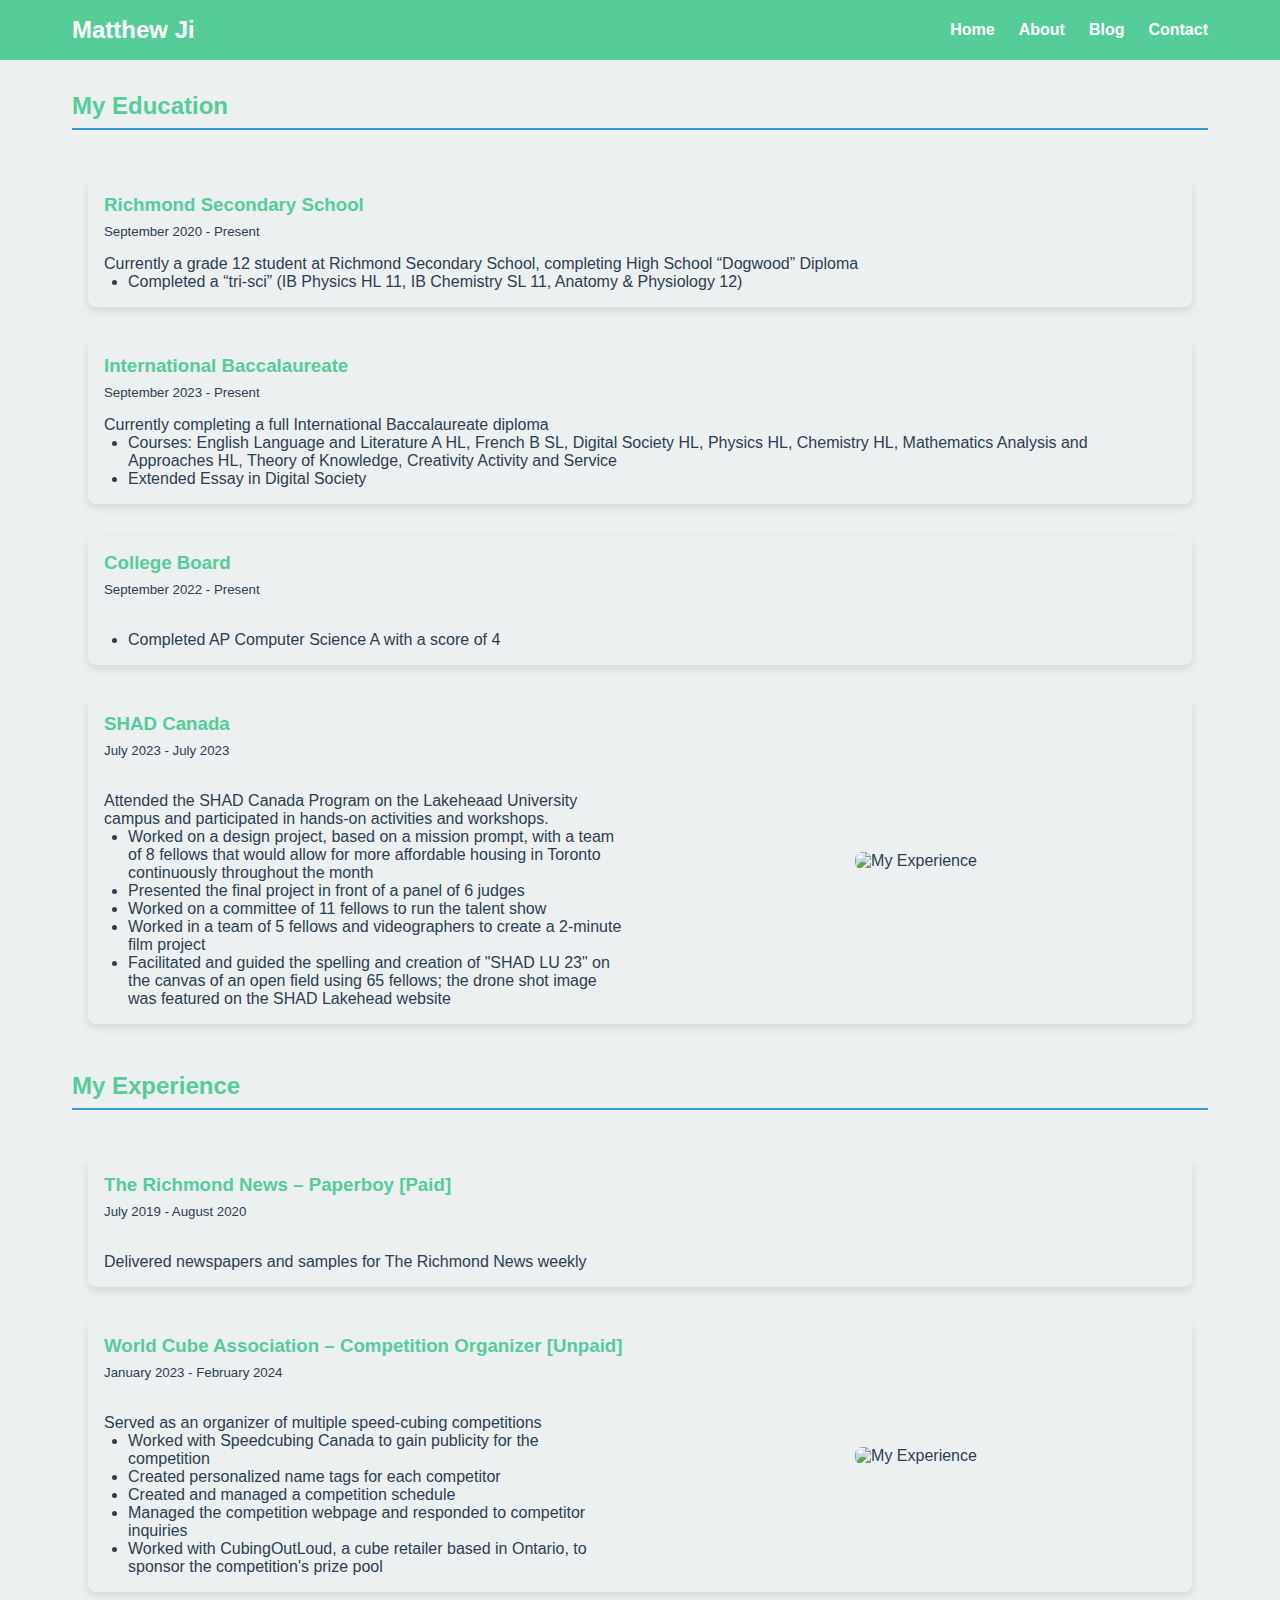
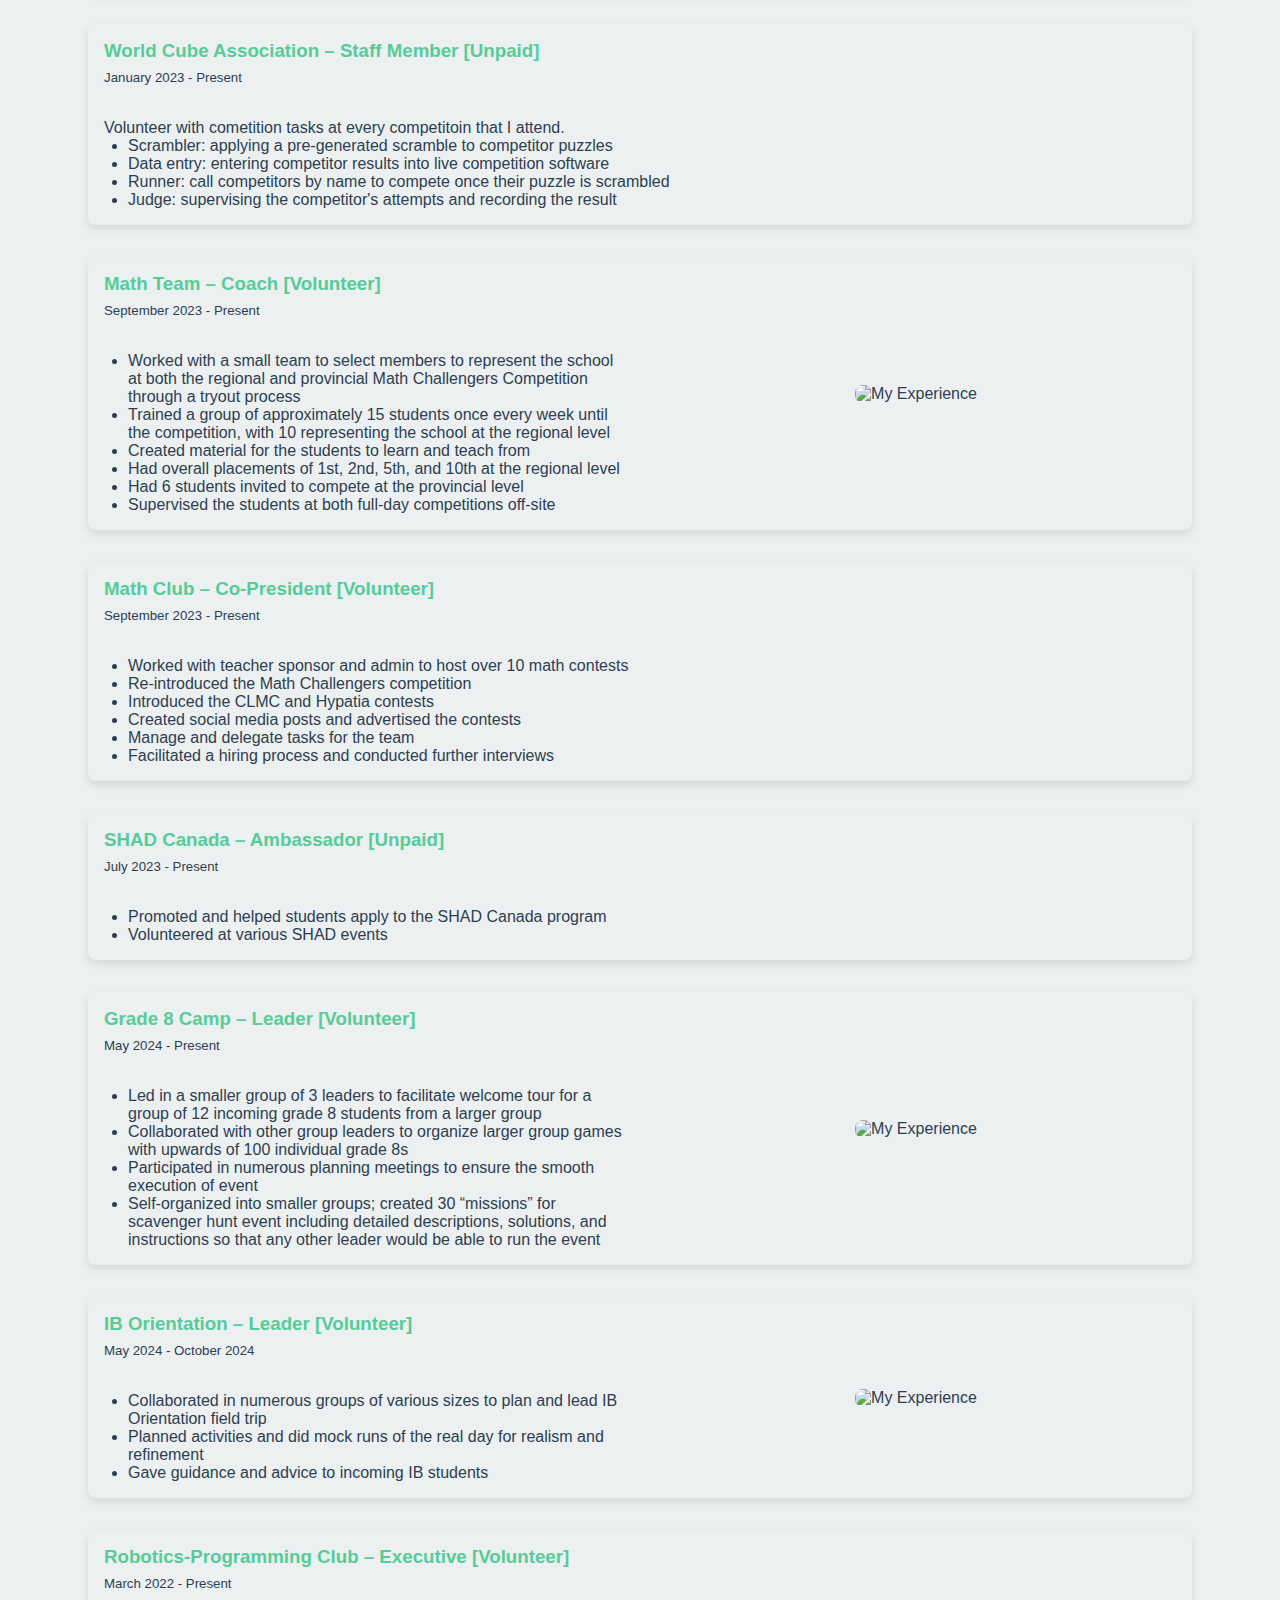
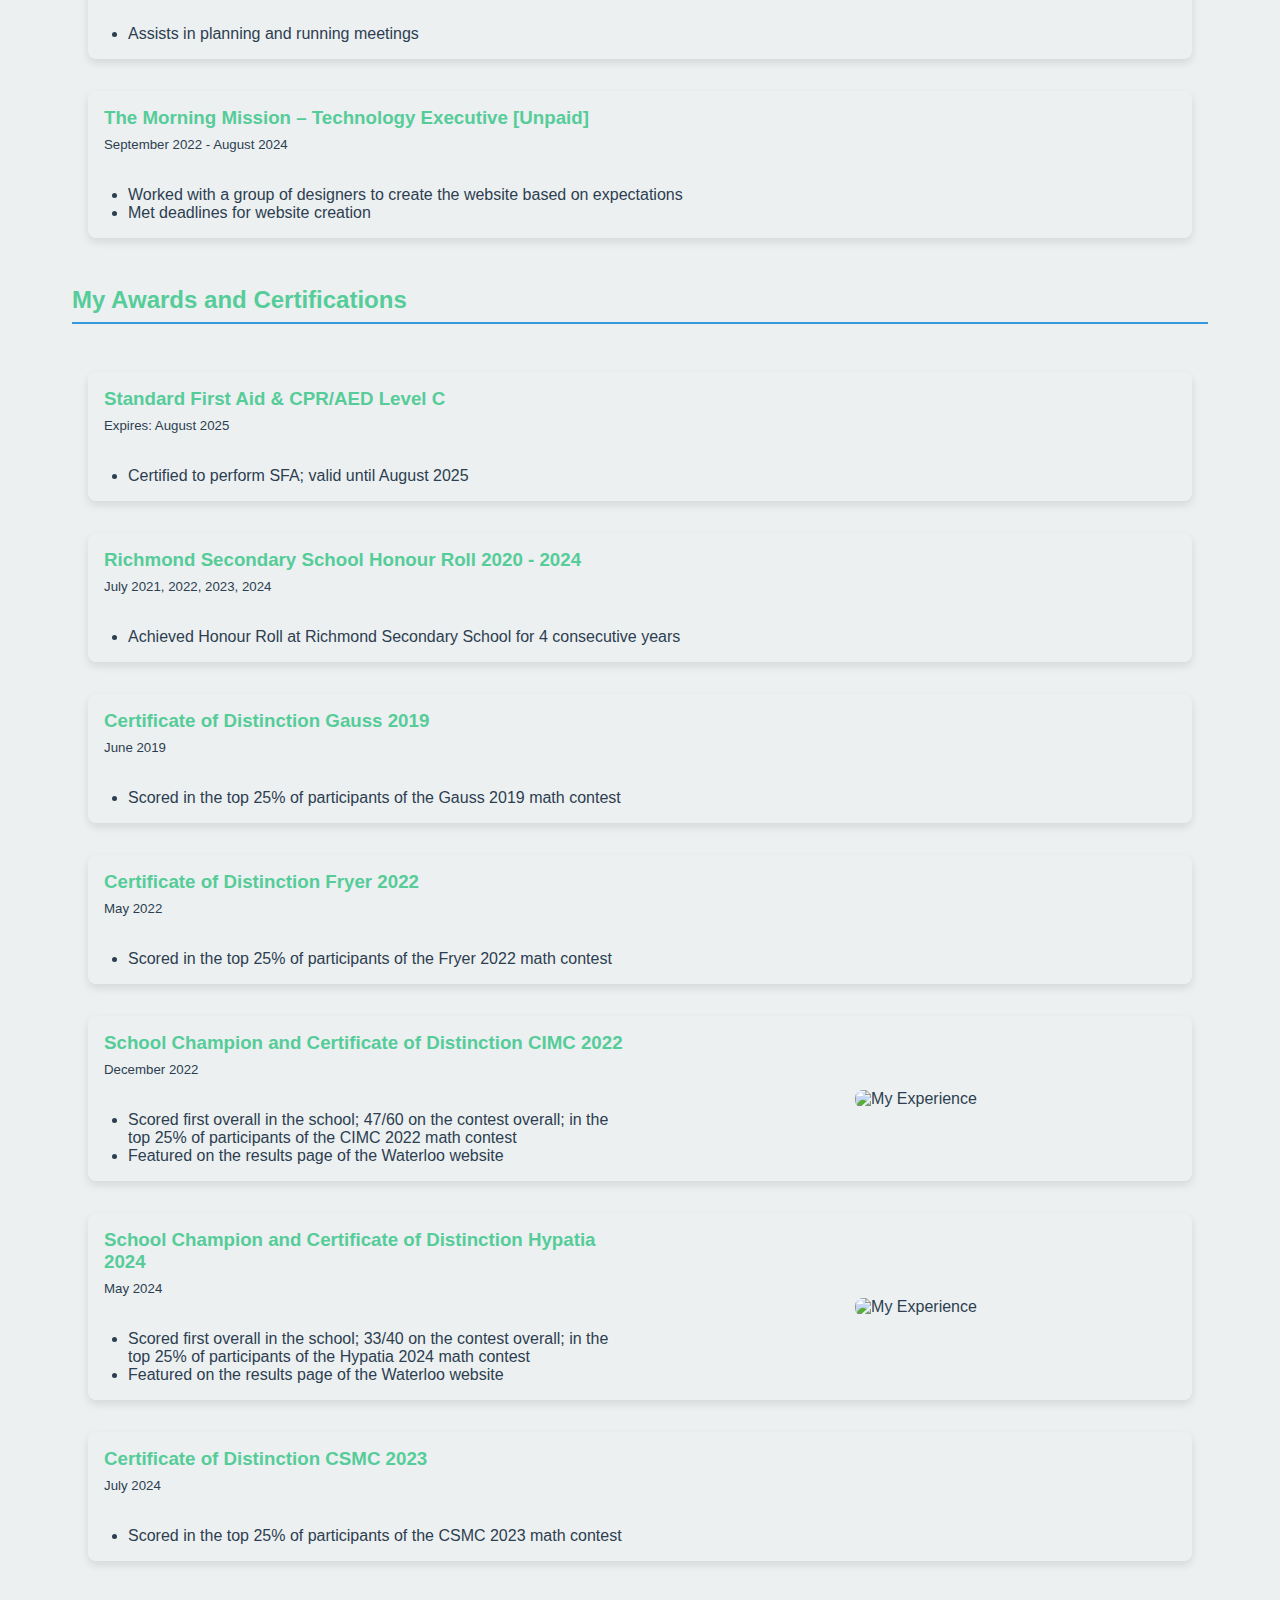
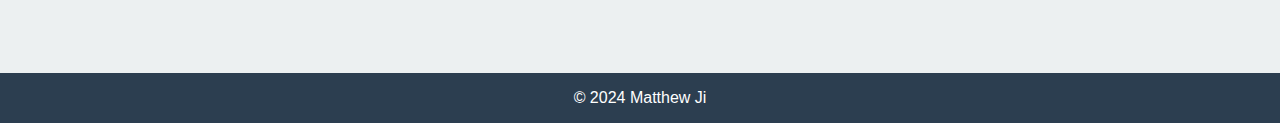
==== about.html @ bea45d47 "Add files via upload" ====
<!DOCTYPE html>
<html lang="en">
<head>
    <meta charset="UTF-8">
    <meta name="viewport" content="width=device-width, initial-scale=1.0">
    <title>Matthew Ji | About</title>
    <link rel="stylesheet" href="style.css">
</head>
<body>
    <header>
        <div class="header-content">
            <div class="name">Matthew Ji</div>
            <nav>
                <ul>
                    <li><a href="index.html">Home</a></li>
                    <li><a href="about.html">About</a></li>
                    <li><a href="blog.html">Blog</a></li>
                    <li><a href="contact.html">Contact</a></li>
                </ul>
            </nav>
        </div>
    </header>

    <main>
        <h2>My Education</h2>

            <section class="experience-section">
                <div class="experience-item">
                    <div class="experience-text">
                        <h3>Richmond Secondary School</h3>
                        <h5>September 2020 - Present</h5>
                        <p>Currently a grade 12 student at Richmond Secondary School, completing High School “Dogwood” Diploma</p>
                        <ul>
                            <li>Completed a “tri-sci” (IB Physics HL 11, IB Chemistry SL 11, Anatomy & Physiology 12)</li>
                        </ul>
                    </div>
                </div>

                <div class="experience-item">
                    <div class="experience-text">
                        <h3>International Baccalaureate</h3>
                        <h5>September 2023 - Present</h5>
                        <p>Currently completing a full International Baccalaureate diploma</p>
                        <ul>
                            <li>Courses: English Language and Literature A HL, French B SL, Digital Society HL, Physics HL, Chemistry HL, Mathematics Analysis and Approaches HL, Theory of Knowledge, Creativity Activity and Service</li>
                            <li>Extended Essay in Digital Society</li>
                        </ul>
                    </div>
                </div>
                
                <div class="experience-item">
                    <div class="experience-text">
                        <h3>College Board</h3>
                        <h5>September 2022 - Present</h5> <br>
                        <ul>
                            <li>Completed AP Computer Science A with a score of 4</li>
                        </ul>
                    </div>
                </div>
                
                <div class="experience-item">
                    <div class="experience-text">
                        <h3>SHAD Canada</h3>
                        <h5>July 2023 - July 2023</h5> <br>
                        <p>Attended the SHAD Canada Program on the Lakeheaad University campus and participated in hands-on activities and workshops.</p>
                        <ul>
                            <li>Worked on a design project, based on a mission prompt, with a team of 8 fellows that would allow for more affordable housing in Toronto continuously throughout the month</li>
                            <li>Presented the final project in front of a panel of 6 judges</li>
                            <li>Worked on a committee of 11 fellows to run the talent show</li>
                            <li>Worked in a team of 5 fellows and videographers to create a 2-minute film project</li>
                            <li>Facilitated and guided the spelling and creation of "SHAD LU 23" on the canvas of an open field using 65 fellows; the drone shot image was featured on the SHAD Lakehead website</li>
                        </ul>
                    </div>
                    <div class="experience-image">
                        <img src="images/shad.jpg" alt="My Experience">
                    </div>
                </div>
        </section>
        
        <h2>My Experience</h2>

        <section class="experience-section">
            <div class="experience-item">
                <div class="experience-text">
                    <h3>The Richmond News – Paperboy [Paid]</h3>
                    <h5>July 2019 - August 2020</h5> <br>
                    <p>Delivered newspapers and samples for The Richmond News weekly</p>
                </div>
            </div>
            
            <div class="experience-item">
                <div class="experience-text">
                    <h3>World Cube Association – Competition Organizer [Unpaid]</h3>
                    <h5>January 2023 - February 2024</h5> <br>
                    <p>Served as an organizer of multiple speed-cubing competitions</p>
                    <ul>
                        <li>Worked with Speedcubing Canada to gain publicity for the competition</li>
                        <li>Created personalized name tags for each competitor</li>
                        <li>Created and managed a competition schedule</li>
                        <li>Managed the competition webpage and responded to competitor inquiries</li>
                        <li>Worked with CubingOutLoud, a cube retailer based in Ontario, to sponsor the competition's prize pool</li>
                    </ul>
                </div>
                <div class="experience-image">
                    <img src="images/cubingorg.jpg" alt="My Experience">
                </div>
            </div>
            
            <div class="experience-item">
                <div class="experience-text">
                    <h3>World Cube Association – Staff Member [Unpaid]</h3>
                    <h5>January 2023 - Present</h5> <br>
                    <p>Volunteer with cometition tasks at every competitoin that I attend.</p>
                    <ul>
                        <li>Scrambler: applying a pre-generated scramble to competitor puzzles</li>
                        <li>Data entry: entering competitor results into live competition software</li>
                        <li>Runner: call competitors by name to compete once their puzzle is scrambled</li>
                        <li>Judge: supervising the competitor's attempts and recording the result</li>
                    </ul>
                </div>
            </div>
            
            <div class="experience-item">
                <div class="experience-text">
                    <h3>Math Team – Coach [Volunteer]</h3>
                    <h5>September 2023 - Present</h5> <br>                    <ul>
                        <li>Worked with a small team to select members to represent the school at both the regional and provincial Math Challengers Competition through a tryout process</li>
                        <li>Trained a group of approximately 15 students once every week until the competition, with 10 representing the school at the regional level</li>
                        <li>Created material for the students to learn and teach from</li>
                        <li>Had overall placements of 1st, 2nd, 5th, and 10th at the regional level</li>
                        <li>Had 6 students invited to compete at the provincial level</li>
                        <li>Supervised the students at both full-day competitions off-site</li>
                    </ul>
                </div>
                <div class="experience-image">
                    <img src="images/mcteam.jpg" alt="My Experience">
                </div>
            </div>
            
            <div class="experience-item">
                <div class="experience-text">
                    <h3>Math Club – Co-President [Volunteer]</h3>
                    <h5>September 2023 - Present</h5> <br>                    <ul>
                        <li>Worked with teacher sponsor and admin to host over 10 math contests</li>
                        <li>Re-introduced the Math Challengers competition</li>
                        <li>Introduced the CLMC and Hypatia contests</li>
                        <li>Created social media posts and advertised the contests</li>
                        <li>Manage and delegate tasks for the team</li>
                        <li>Facilitated a hiring process and conducted further interviews</li>
                    </ul>
                </div>
            </div>
            
            <div class="experience-item">
                <div class="experience-text">
                    <h3>SHAD Canada – Ambassador [Unpaid]</h3>
                    <h5>July 2023 - Present</h5> <br>
                    <ul>
                        <li>Promoted and helped students apply to the SHAD Canada program</li>
                        <li>Volunteered at various SHAD events</li>
                    </ul>
                </div>
            </div>
            
            <div class="experience-item">
                <div class="experience-text">
                    <h3>Grade 8 Camp – Leader [Volunteer]</h3>
                    <h5>May 2024 - Present</h5> <br>
                    <ul>
                        <li>Led in a smaller group of 3 leaders to facilitate welcome tour for a group of 12 incoming grade 8 students from a larger group</li>
                        <li>Collaborated with other group leaders to organize larger group games with upwards of 100 individual grade 8s</li>
                        <li>Participated in numerous planning meetings to ensure the smooth execution of event</li>
                        <li>Self-organized into smaller groups; created 30 “missions” for scavenger hunt event including detailed descriptions, solutions, and instructions so that any other leader would be able to run the event</li>
                    </ul>
                </div>
                <div class="experience-image">
                    <img src="images/ccc.png" alt="My Experience">
                </div>
            </div>
            
            <div class="experience-item">
                <div class="experience-text">
                    <h3>IB Orientation – Leader [Volunteer]</h3>
                    <h5>May 2024 - October 2024</h5> <br>
                    <ul>
                        <li>Collaborated in numerous groups of various sizes to plan and lead IB Orientation field trip</li>
                        <li>Planned activities and did mock runs of the real day for realism and refinement</li>
                        <li>Gave guidance and advice to incoming IB students</li>
                    </ul>
                </div>
                <div class="experience-image">
                    <img src="images/iborietation.jpeg" alt="My Experience">
                </div>
            </div>
            
            <div class="experience-item">
                <div class="experience-text">
                    <h3>Robotics-Programming Club – Executive [Volunteer]</h3>
                    <h5>March 2022 - Present</h5> <br>
                    <ul>
                        <li>Assists in planning and running meetings</li>
                    </ul>
                </div>
            </div>
            
            <div class="experience-item">
                <div class="experience-text">
                    <h3>The Morning Mission – Technology Executive [Unpaid]</h3>
                    <h5>September 2022 - August 2024</h5> <br>
                    <ul>
                        <li>Worked with a group of designers to create the website based on expectations</li>
                        <li>Met deadlines for website creation</li>
                    </ul>
                </div>
            </div>
            
        </section>
    
        <h2>My Awards and Certifications</h2>
        
        <section class="experience-section">
            <div class="experience-item">
                <div class="experience-text">
                    <h3>Standard First Aid & CPR/AED Level C</h3>
                    <h5>Expires: August 2025</h5> <br>
                    <ul>
                        <li>Certified to perform SFA; valid until August 2025</li>
                    </ul>
                </div>
            </div>
            
            <div class="experience-item">
                <div class="experience-text">
                    <h3>Richmond Secondary School Honour Roll 2020 - 2024</h3>
                    <h5>July 2021, 2022, 2023, 2024</h5> <br>
                    <ul>
                        <li>Achieved Honour Roll at Richmond Secondary School for 4 consecutive years</li>
                    </ul>
                </div>
            </div>
            
            <div class="experience-item">
                <div class="experience-text">
                    <h3>Certificate of Distinction Gauss 2019</h3>
                    <h5>June 2019</h5> <br>
                    <ul>
                        <li>Scored in the top 25% of participants of the Gauss 2019 math contest</li>
                    </ul>
                </div>
            </div>
            
            <div class="experience-item">
                <div class="experience-text">
                    <h3>Certificate of Distinction Fryer 2022</h3>
                    <h5>May 2022</h5> <br>
                    <ul>
                        <li>Scored in the top 25% of participants of the Fryer 2022 math contest</li>
                    </ul>
                </div>
            </div>
            
            <div class="experience-item">
                <div class="experience-text">
                    <h3>School Champion and Certificate of Distinction CIMC 2022</h3>
                    <h5>December 2022</h5> <br>
                    <ul>
                        <li>Scored first overall in the school; 47/60 on the contest overall; in the top 25% of participants of the CIMC 2022 math contest</li>
                        <li>Featured on the results page of the Waterloo website</li>
                    </ul>
                </div>
                <div class="experience-image">
                    <img src="images/cimc.jpg" alt="My Experience">
                </div>
            </div>
            
            <div class="experience-item">
                <div class="experience-text">
                    <h3>School Champion and Certificate of Distinction Hypatia 2024</h3>
                    <h5>May 2024</h5> <br>
                    <ul>
                        <li>Scored first overall in the school; 33/40 on the contest overall; in the top 25% of participants of the Hypatia 2024 math contest</li>
                        <li>Featured on the results page of the Waterloo website</li>
                    </ul>
                </div>
                <div class="experience-image">
                    <img src="images/hypatia.jpg" alt="My Experience">
                </div>
            </div>
            
            <div class="experience-item">
                <div class="experience-text">
                    <h3>Certificate of Distinction CSMC 2023</h3>
                    <h5>July 2024</h5> <br>
                    <ul>
                        <li>Scored in the top 25% of participants of the CSMC 2023 math contest</li>
                    </ul>
                </div>
            </div>
            
        </section>
    </main>

    <footer>
        <p>&copy; 2024 Matthew Ji</p>
    </footer>
</body>
</html>
---- style.css ----
/* General Reset */
* {
    margin: 0;
    padding: 0;
    box-sizing: border-box;
    font-family: Arial, sans-serif;
}

/* Colors */
:root {
    --primary-color: #56CC99;
    --accent-blue: #3498db;
    --dark-grey: #2c3e50;
    --light-grey: #ecf0f1;
}

/* Body Styling */
body {
    background-color: var(--light-grey);
    color: var(--dark-grey);
}

/* Header */
header {
    background-color: var(--primary-color);
    color: white;
    padding: 1rem 0;
}

/* Header Content */
.header-content {
    display: flex;
    justify-content: space-between;
    align-items: center;
    max-width: 1200px;
    margin: 0 auto;
    padding: 0 2rem;
}

/* Name aligned to the left */
.name {
    font-size: 1.5rem;
    font-weight: bold;
}

/* Navigation Styling */
nav ul {
    list-style: none;
    display: flex;
    gap: 1.5rem;
    margin: 0;
}

/* Navigation Links */
nav ul li a {
    color: white;
    text-decoration: none;
    font-weight: bold;
    position: relative;
    transition: color 0.3s ease;
}

nav ul li a:hover {
    color: var(--accent-blue);
}

/* Underline Animation */
nav ul li a::after {
    content: "";
    position: absolute;
    width: 0;
    height: 2px;
    background-color: var(--accent-blue);
    bottom: -4px;
    left: 0;
    transition: width 0.3s ease;
}

nav ul li a:hover::after {
    width: 100%;
}

/* Main Content */
main {
    padding: 2rem;
    max-width: 1200px;
    margin: 0 auto;
}

h2 {
    color: var(--primary-color);
    border-bottom: 2px solid var(--accent-blue);
    padding-bottom: 0.5rem;
    margin-bottom: 1rem;
}

/* Footer */
footer {
    background-color: var(--dark-grey);
    color: white;
    text-align: center;
    padding: 1rem;
    margin-top: 2rem;
}

/* Experience Section */
.experience-section {
    display: flex;
    flex-direction: column;
    gap: 2rem; /* Creates space between experience items */
    max-width: 1200px;
    margin: 2rem auto;
    padding: 1rem;
}

/* Individual Experience Item */
.experience-item {
    display: flex;
    align-items: center;
    gap: 2rem;
    padding: 1rem;
    background-color: var(--light-grey);
    border-radius: 8px;
    box-shadow: 0px 4px 8px rgba(0, 0, 0, 0.1); /* Adds a subtle shadow for separation */
}

.experience-text {
    flex: 1;
}

.experience-text h3 {
    color: var(--primary-color);
    margin-bottom: 0.5rem;
}

.experience-text h5 {
    color: var(--dark-grey);
    font-weight: normal;
    margin-bottom: 1rem;
}

.experience-text ul {
    list-style: disc;
    margin-left: 1.5rem;
}

.experience-image {
    flex: 1;
    text-align: center;
}

.experience-image img {
    width: 100%;
    max-width: 250px;
    border-radius: 8px;
    object-fit: cover;
}

/* Contact Links Styling */
.contact-links {
    display: flex;
    flex-direction: column;
    align-items: center;
    gap: 1.5rem;
    margin-top: 2rem;
}

.contact-link {
    display: flex;
    align-items: center;
    text-decoration: none;
    color: var(--dark-grey);
    font-size: 1.2rem;
    font-weight: bold;
    transition: color 0.3s ease;
}

.contact-link i {
    margin-right: 0.5rem;
    font-size: 1.5rem;
}

.contact-link:hover {
    color: var(--primary-color);
}

.contact-link:hover i {
    color: var(--primary-color);
}

/* Grid Layout */
.grid {
    display: grid;
    grid-template-columns: repeat(3, 1fr);
    gap: 1.5rem;
    max-width: 1200px;
    margin: 2rem auto;
}

.grid-item {
    text-align: center;
    text-decoration: none;
    color: var(--dark-grey);
    transition: transform 0.3s ease;
}

.grid-item img {
    width: 100%;
    height: auto;
    max-height: 200px;
    object-fit: cover;
    border-radius: 8px;
}

.grid-item p {
    margin-top: 0.5rem;
    font-weight: bold;
}

.grid-item:hover img {
    transform: scale(1.05);
}

.grid-item:hover p {
    color: var(--primary-color);
}
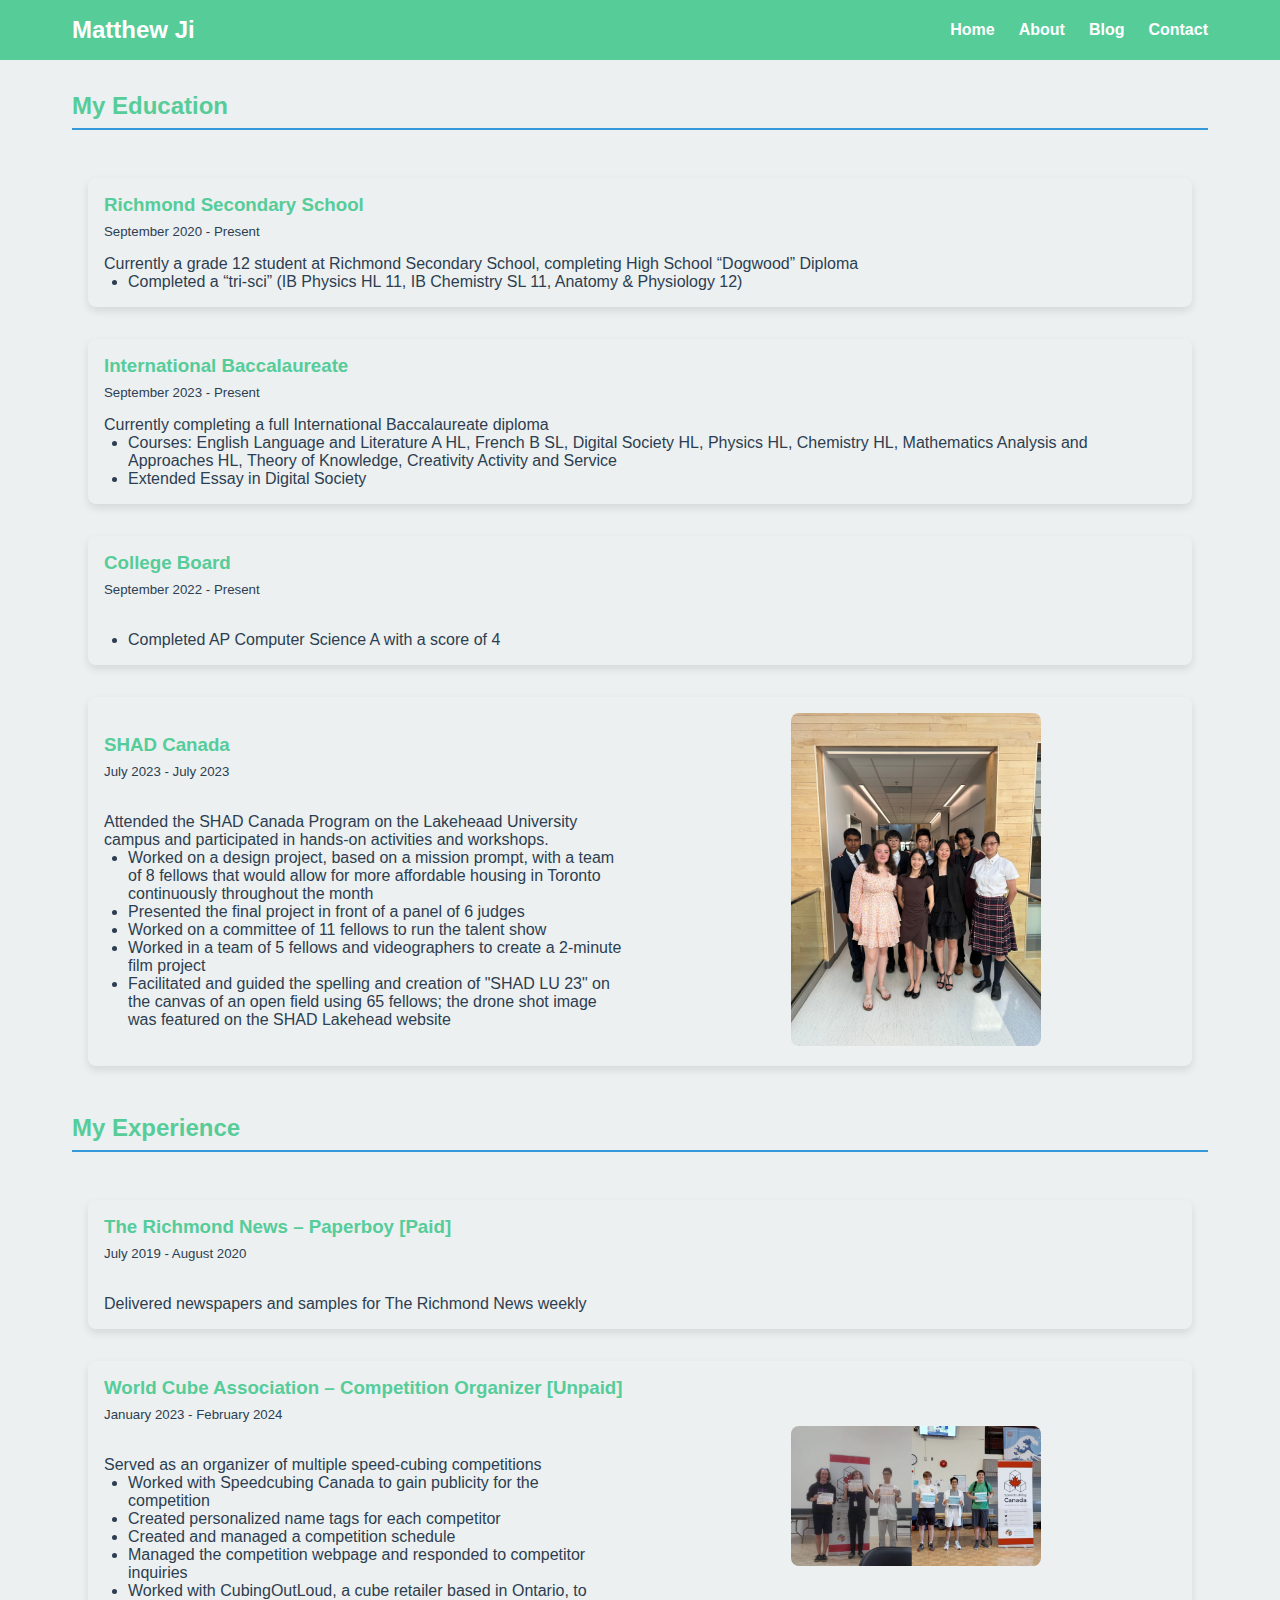
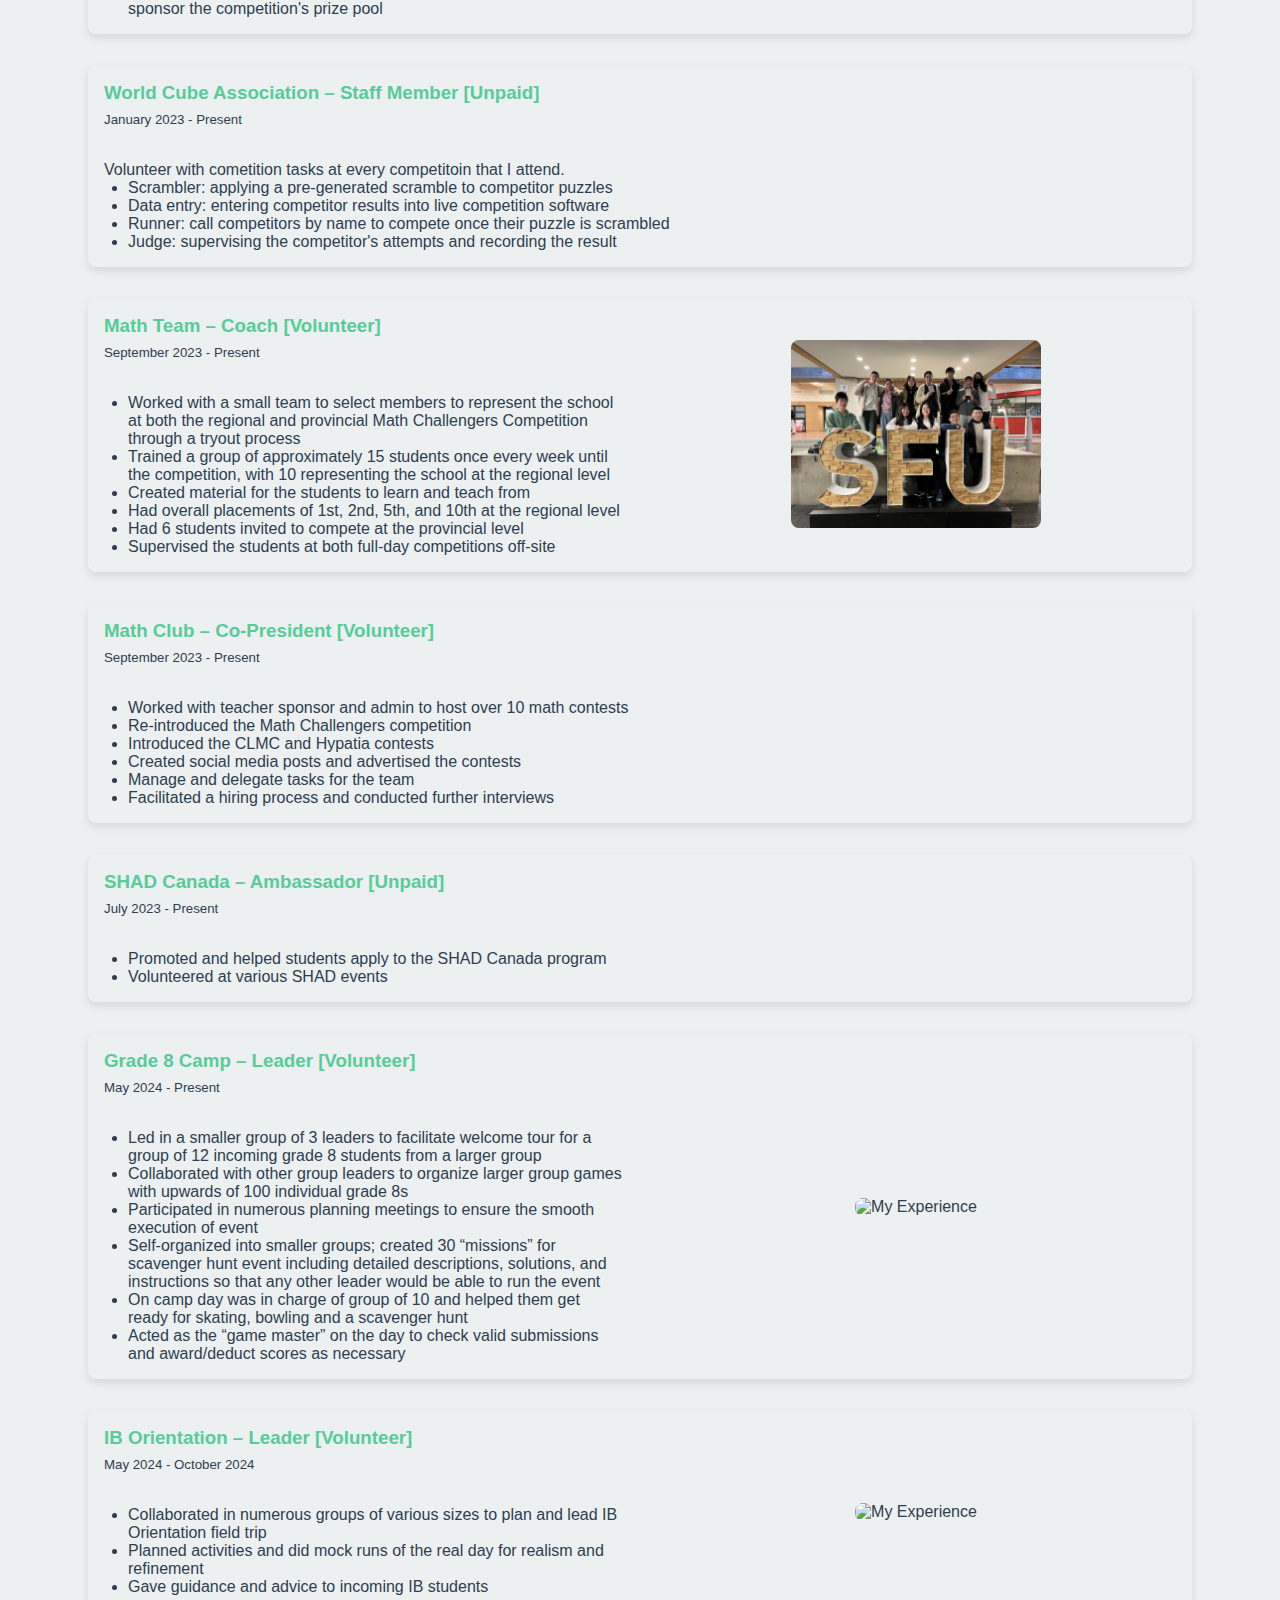
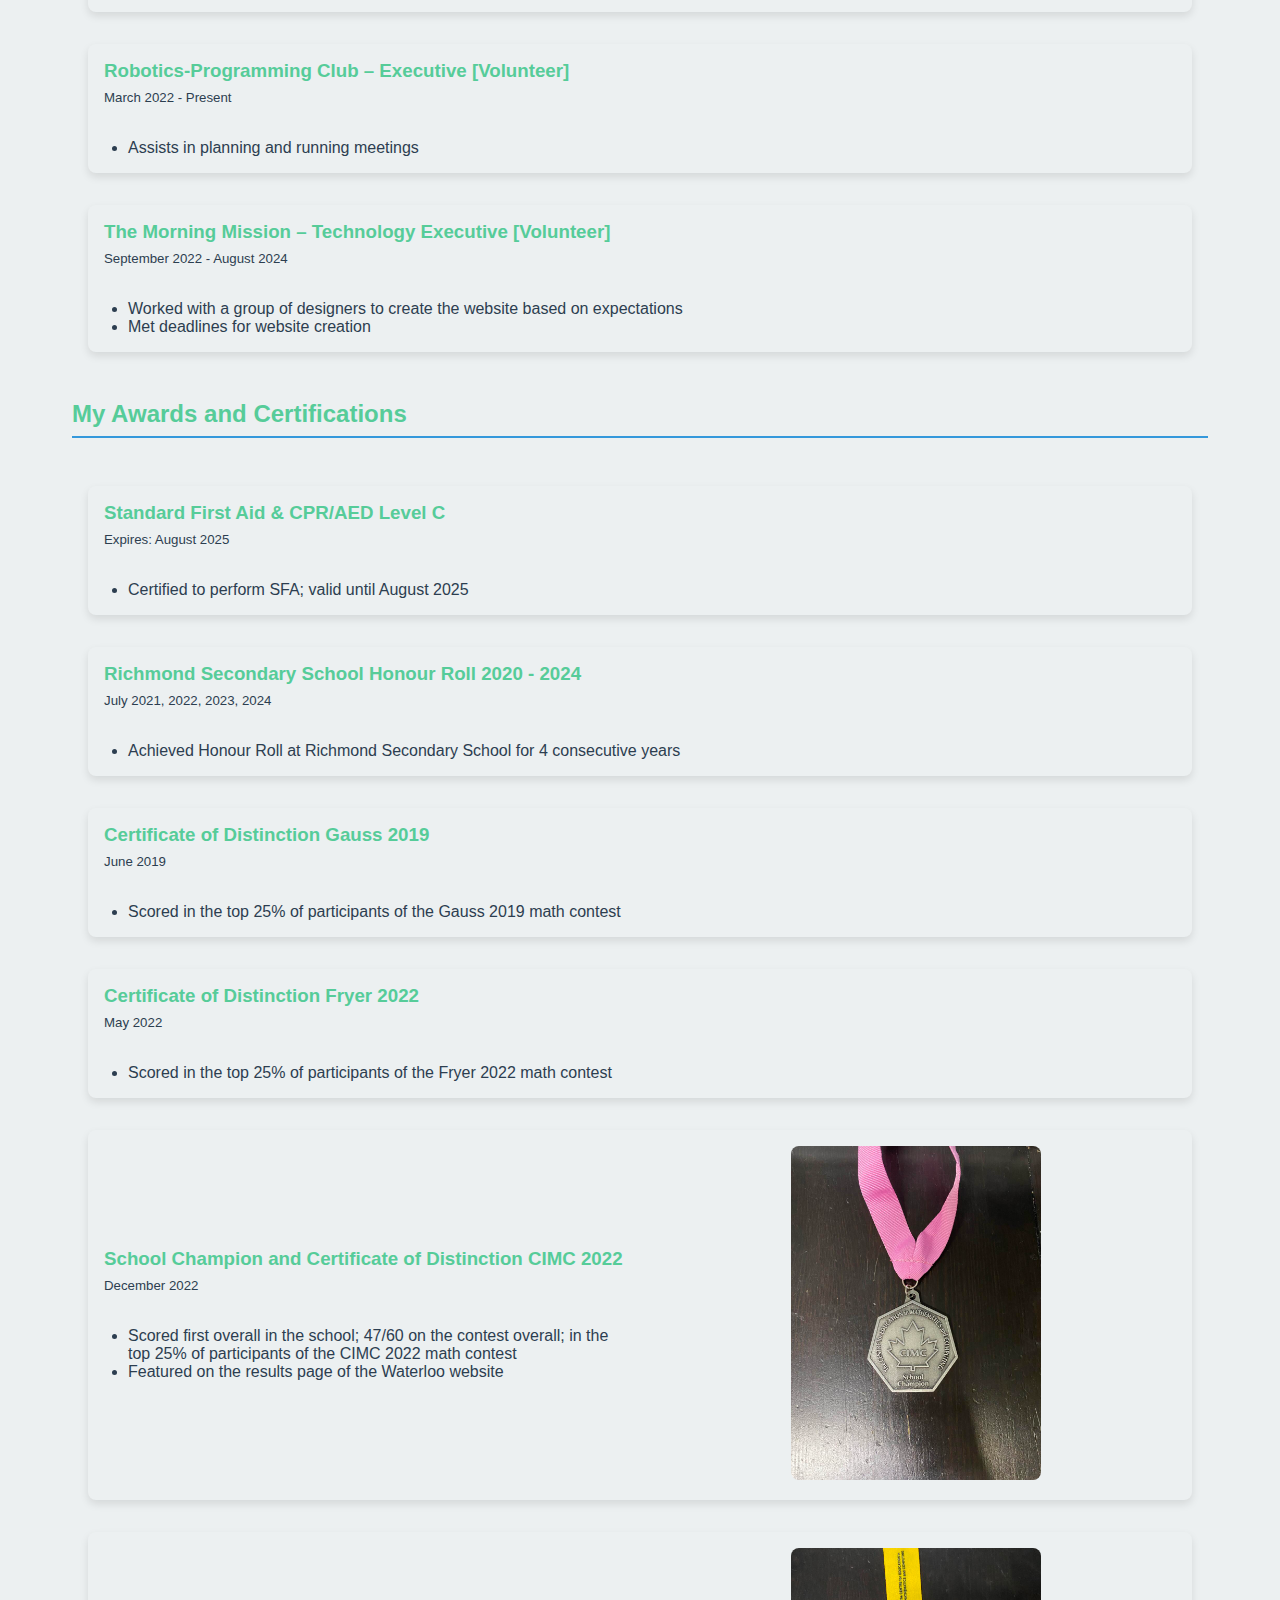
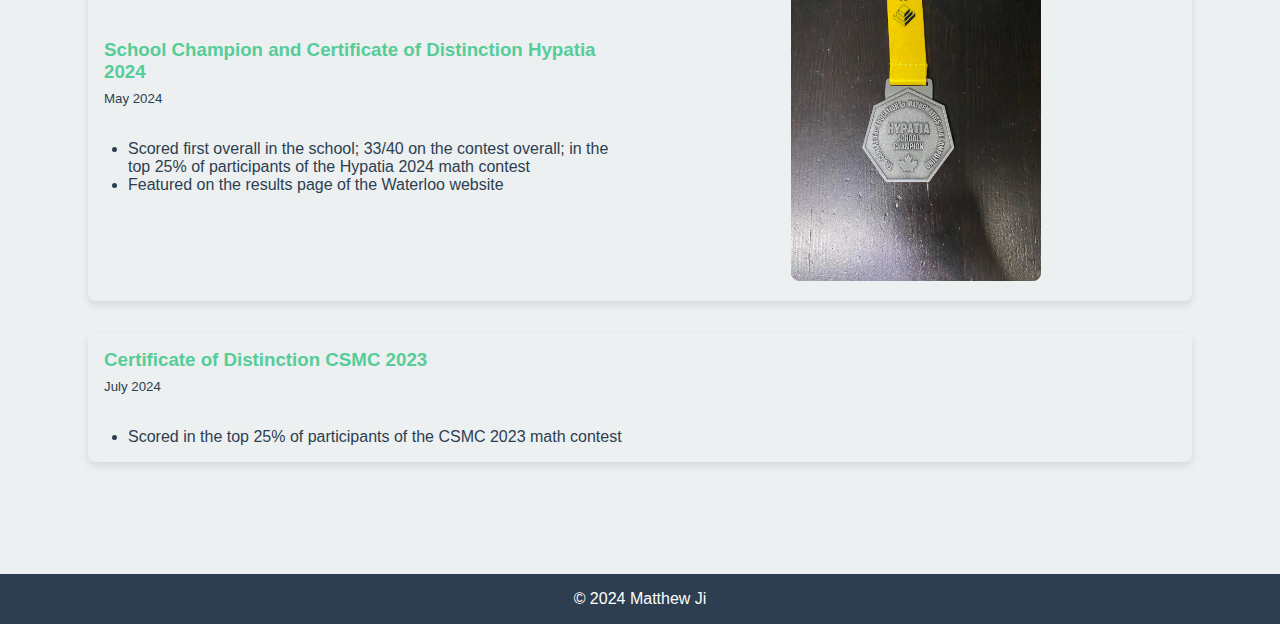
==== commit a370d1a5: "Update about.html" ====
--- a/about.html
+++ b/about.html
@@ -171,6 +171,8 @@
                         <li>Collaborated with other group leaders to organize larger group games with upwards of 100 individual grade 8s</li>
                         <li>Participated in numerous planning meetings to ensure the smooth execution of event</li>
                         <li>Self-organized into smaller groups; created 30 “missions” for scavenger hunt event including detailed descriptions, solutions, and instructions so that any other leader would be able to run the event</li>
+                        <li>On camp day was in charge of group of 10 and helped them get ready for skating, bowling and a scavenger hunt</li>
+                        <li>Acted as the “game master” on the day to check valid submissions and award/deduct scores as necessary</li>
                     </ul>
                 </div>
                 <div class="experience-image">
@@ -205,7 +207,7 @@
             
             <div class="experience-item">
                 <div class="experience-text">
-                    <h3>The Morning Mission – Technology Executive [Unpaid]</h3>
+                    <h3>The Morning Mission – Technology Executive [Volunteer]</h3>
                     <h5>September 2022 - August 2024</h5> <br>
                     <ul>
                         <li>Worked with a group of designers to create the website based on expectations</li>
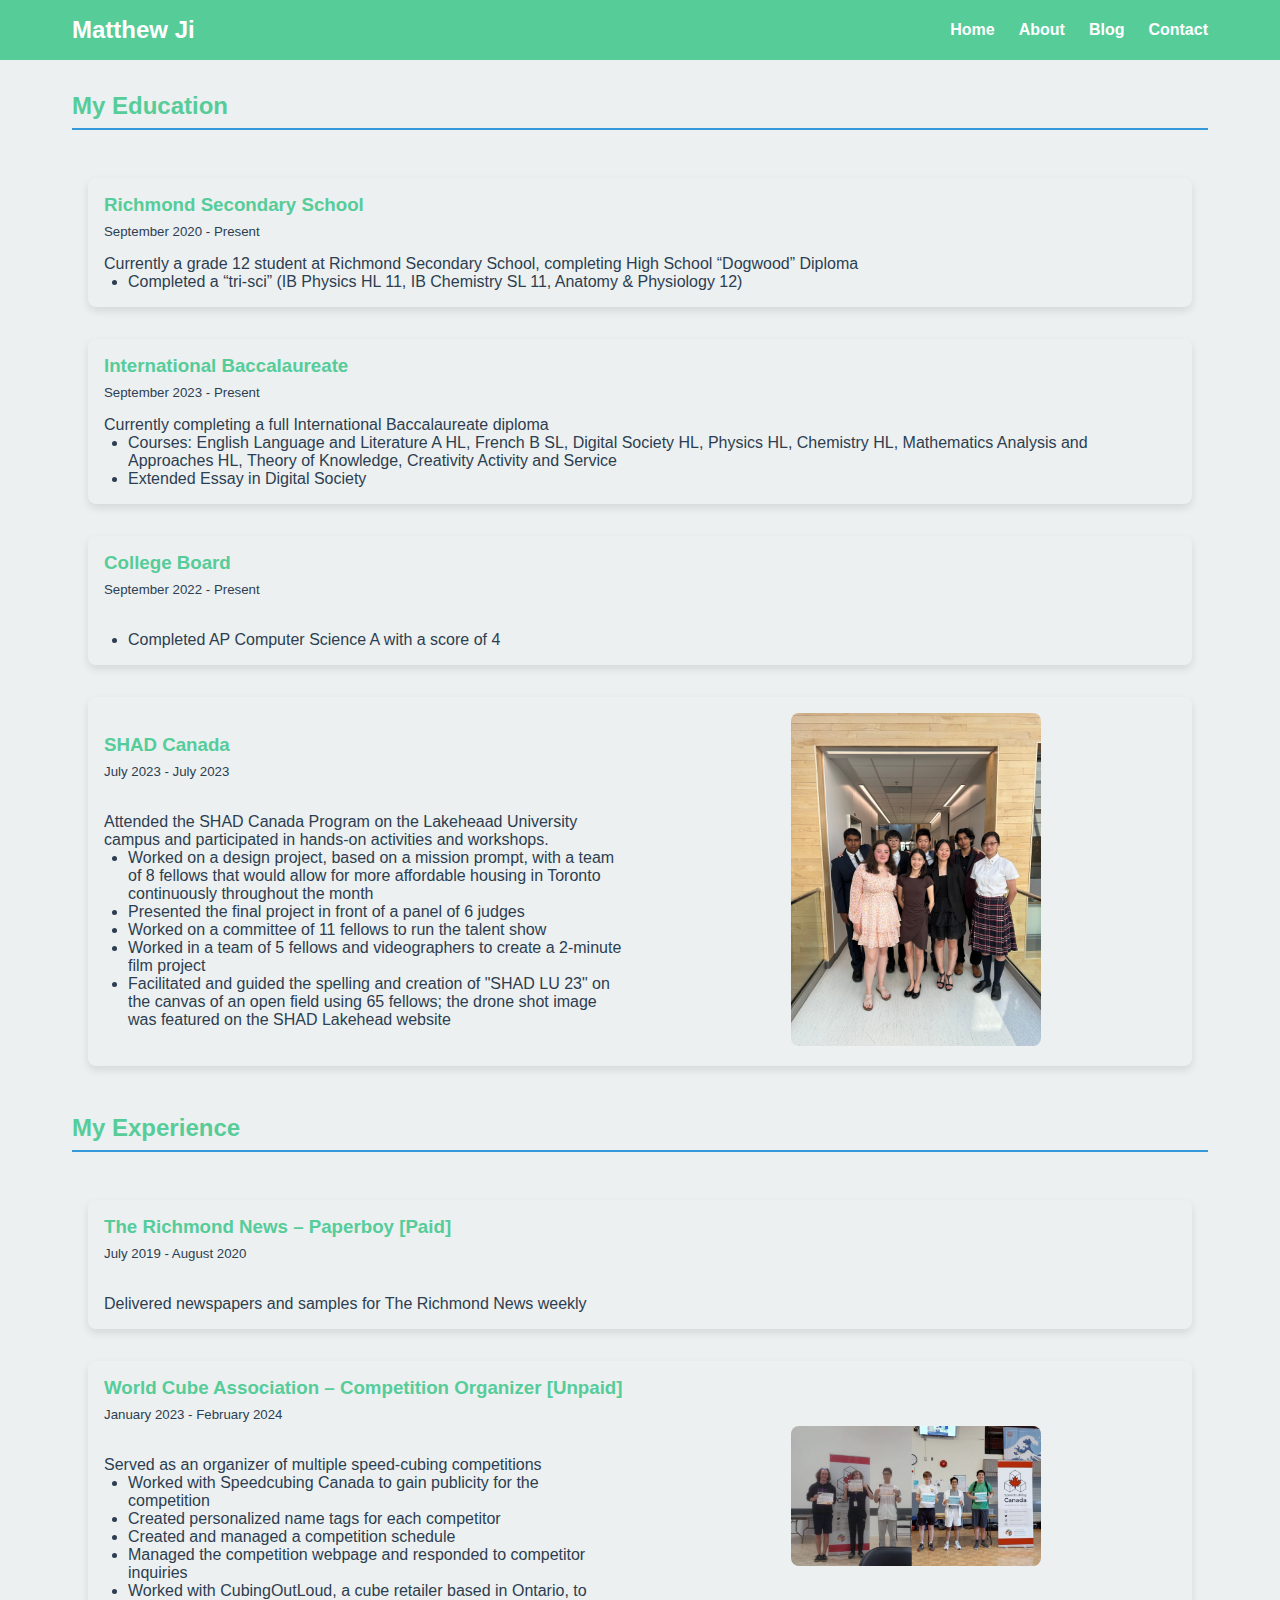
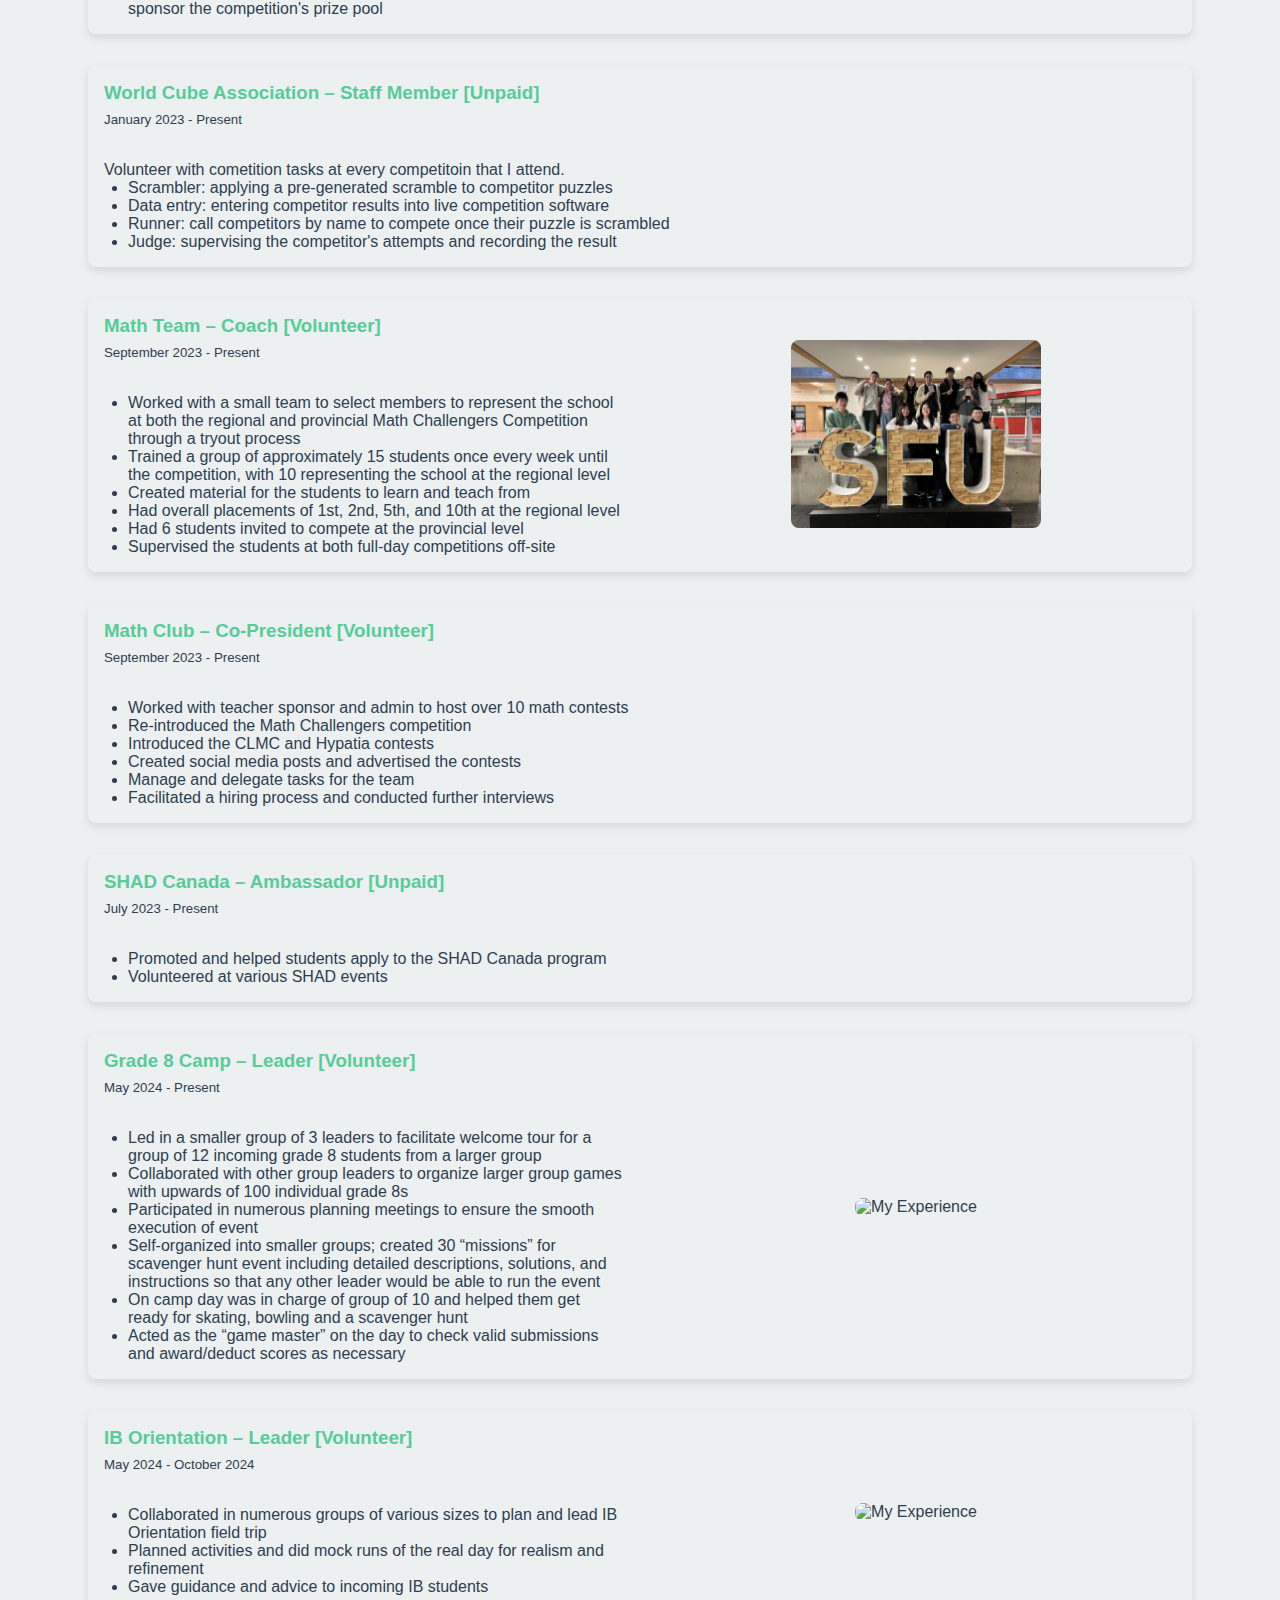
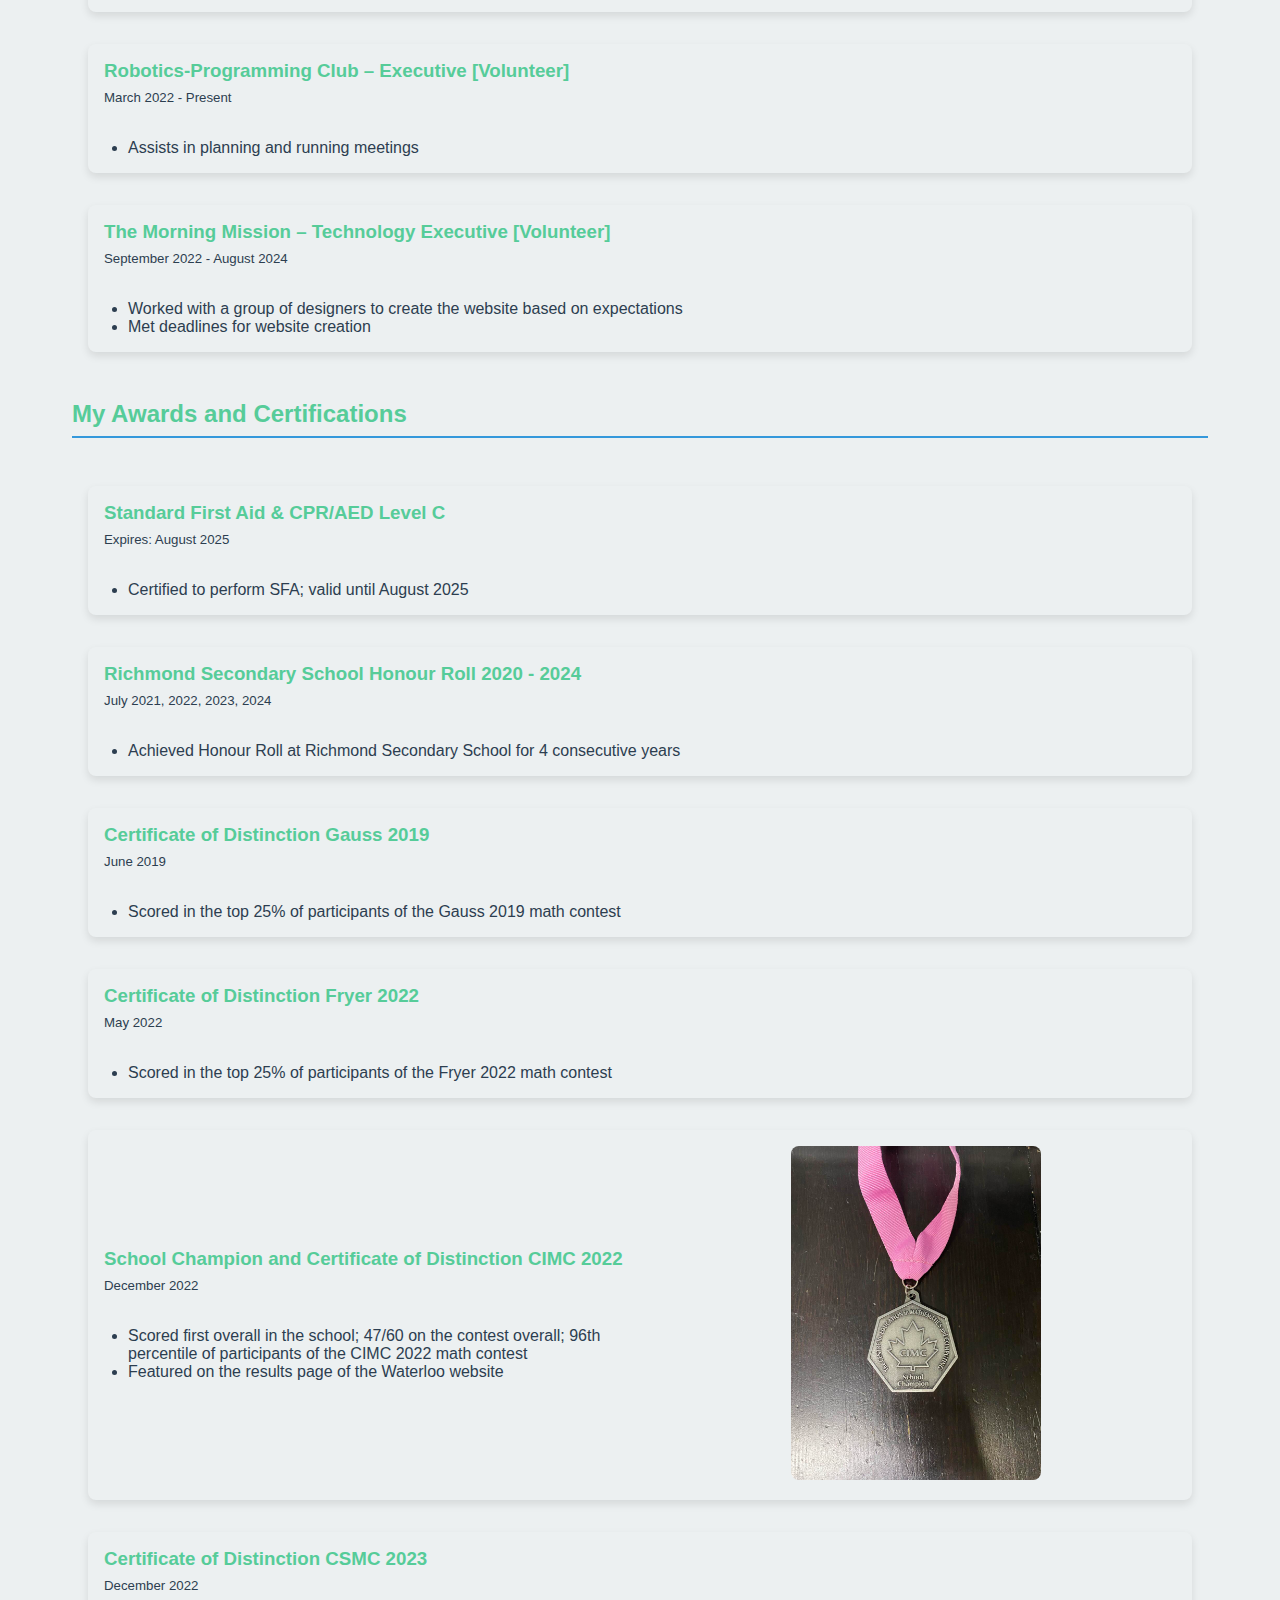
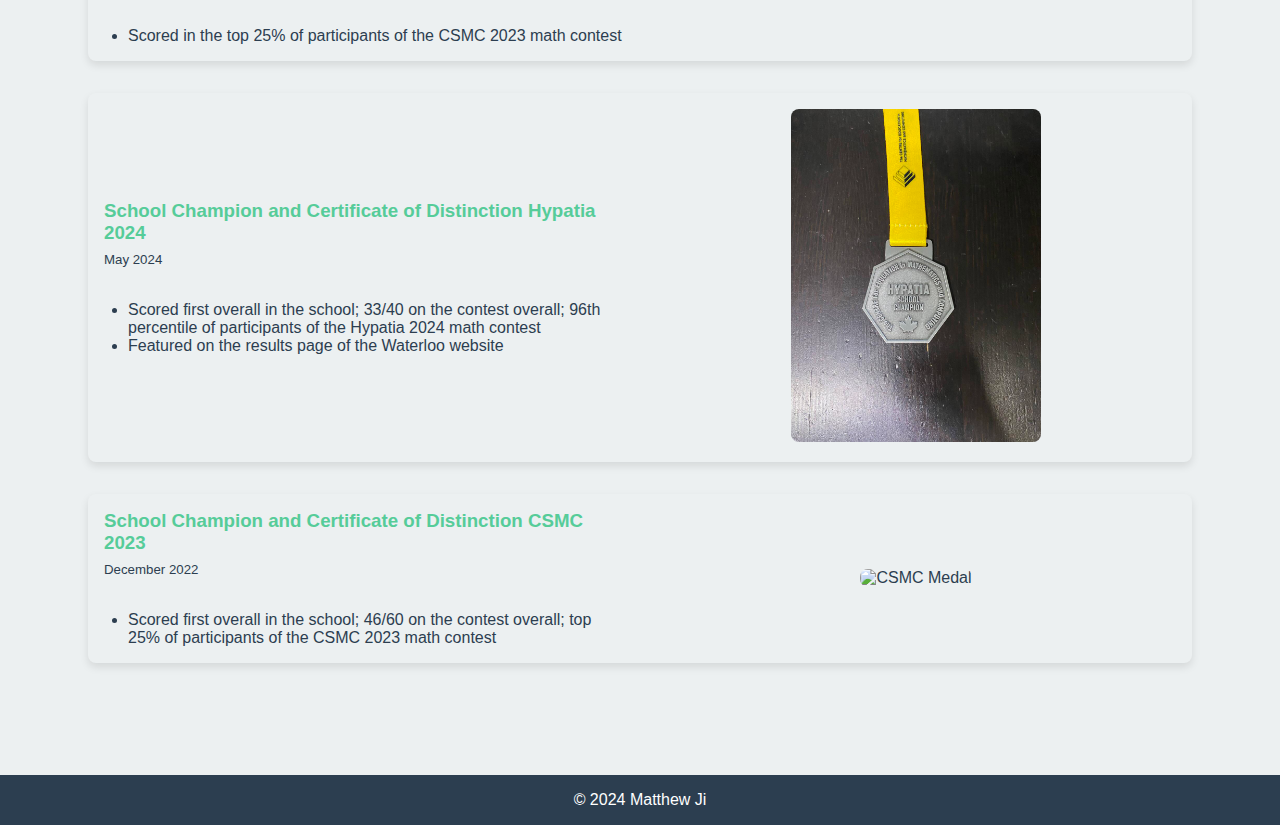
==== commit 24e46008: "about things" ====
--- a/about.html
+++ b/about.html
@@ -266,12 +266,22 @@
                     <h3>School Champion and Certificate of Distinction CIMC 2022</h3>
                     <h5>December 2022</h5> <br>
                     <ul>
-                        <li>Scored first overall in the school; 47/60 on the contest overall; in the top 25% of participants of the CIMC 2022 math contest</li>
+                        <li>Scored first overall in the school; 47/60 on the contest overall; 96th percentile of participants of the CIMC 2022 math contest</li>
                         <li>Featured on the results page of the Waterloo website</li>
                     </ul>
                 </div>
                 <div class="experience-image">
                     <img src="images/cimc.jpg" alt="My Experience">
+                </div>
+            </div>
+            
+            <div class="experience-item">
+                <div class="experience-text">
+                    <h3>Certificate of Distinction CSMC 2023</h3>
+                    <h5>December 2022</h5> <br>
+                    <ul>
+                        <li>Scored in the top 25% of participants of the CSMC 2023 math contest</li>
+                    </ul>
                 </div>
             </div>
             
@@ -280,7 +290,7 @@
                     <h3>School Champion and Certificate of Distinction Hypatia 2024</h3>
                     <h5>May 2024</h5> <br>
                     <ul>
-                        <li>Scored first overall in the school; 33/40 on the contest overall; in the top 25% of participants of the Hypatia 2024 math contest</li>
+                        <li>Scored first overall in the school; 33/40 on the contest overall; 96th percentile of participants of the Hypatia 2024 math contest</li>
                         <li>Featured on the results page of the Waterloo website</li>
                     </ul>
                 </div>
@@ -291,13 +301,17 @@
             
             <div class="experience-item">
                 <div class="experience-text">
-                    <h3>Certificate of Distinction CSMC 2023</h3>
-                    <h5>July 2024</h5> <br>
-                    <ul>
-                        <li>Scored in the top 25% of participants of the CSMC 2023 math contest</li>
-                    </ul>
-                </div>
-            </div>
+                    <h3>School Champion and Certificate of Distinction CSMC 2023</h3>
+                    <h5>December 2022</h5> <br>
+                    <ul>
+                        <li>Scored first overall in the school; 46/60 on the contest overall; top 25% of participants of the CSMC 2023 math contest</li>
+                    </ul>
+                </div>
+                <div class="experience-image">
+                    <img src="images/csmc.jpg" alt="CSMC Medal">
+                </div>
+            </div>
+            
             
         </section>
     </main>
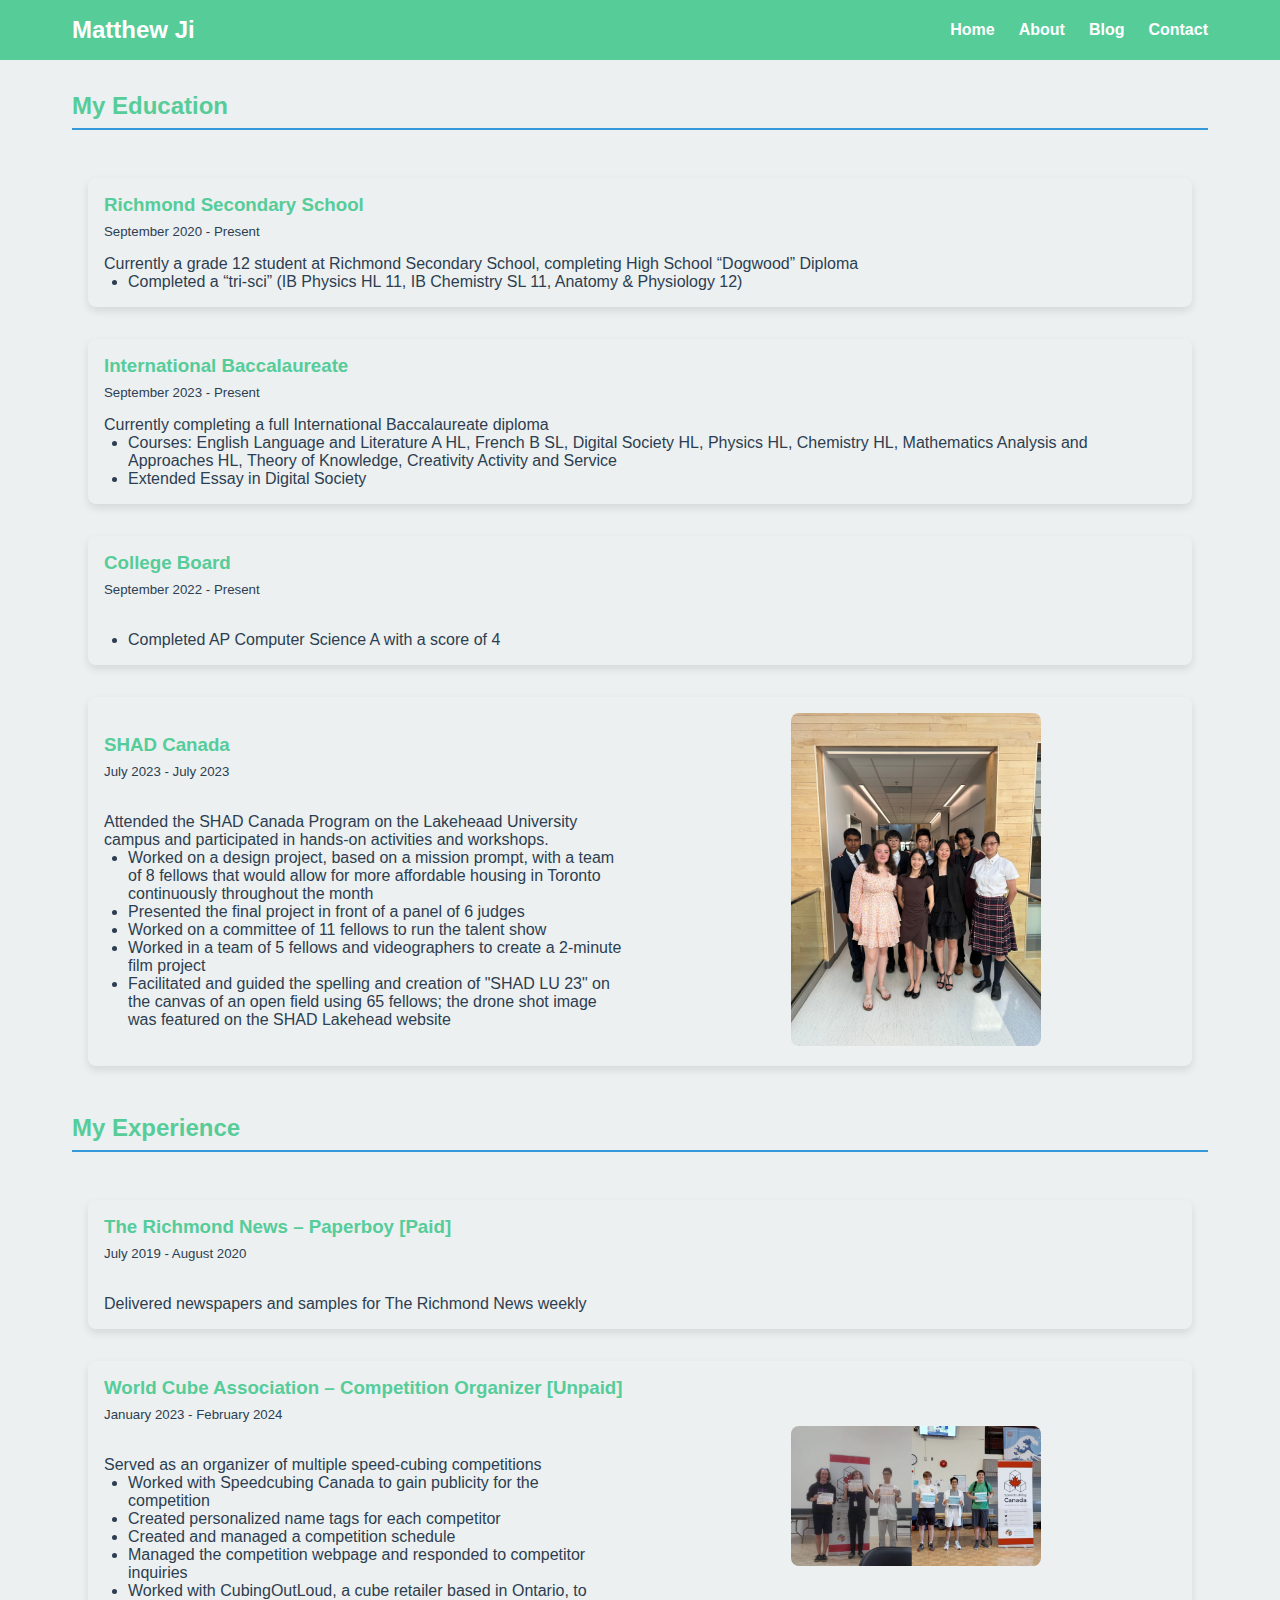
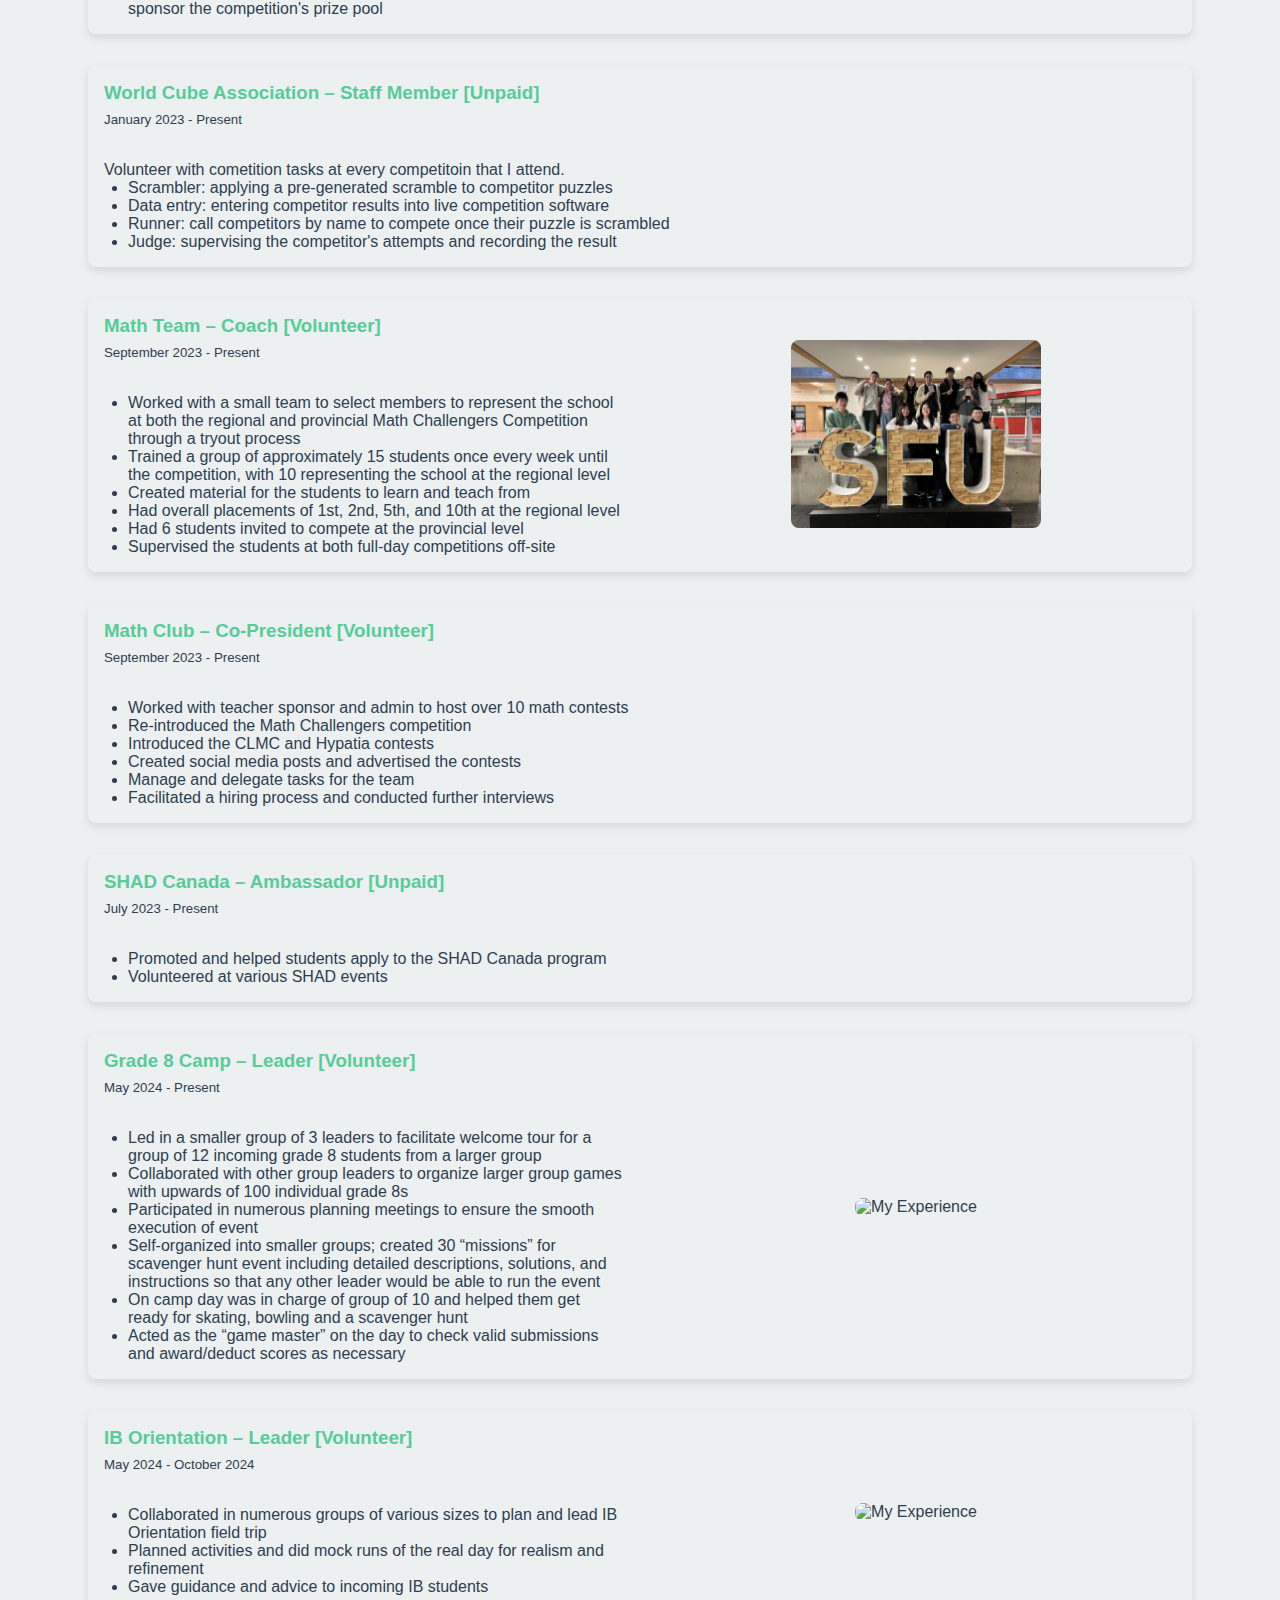
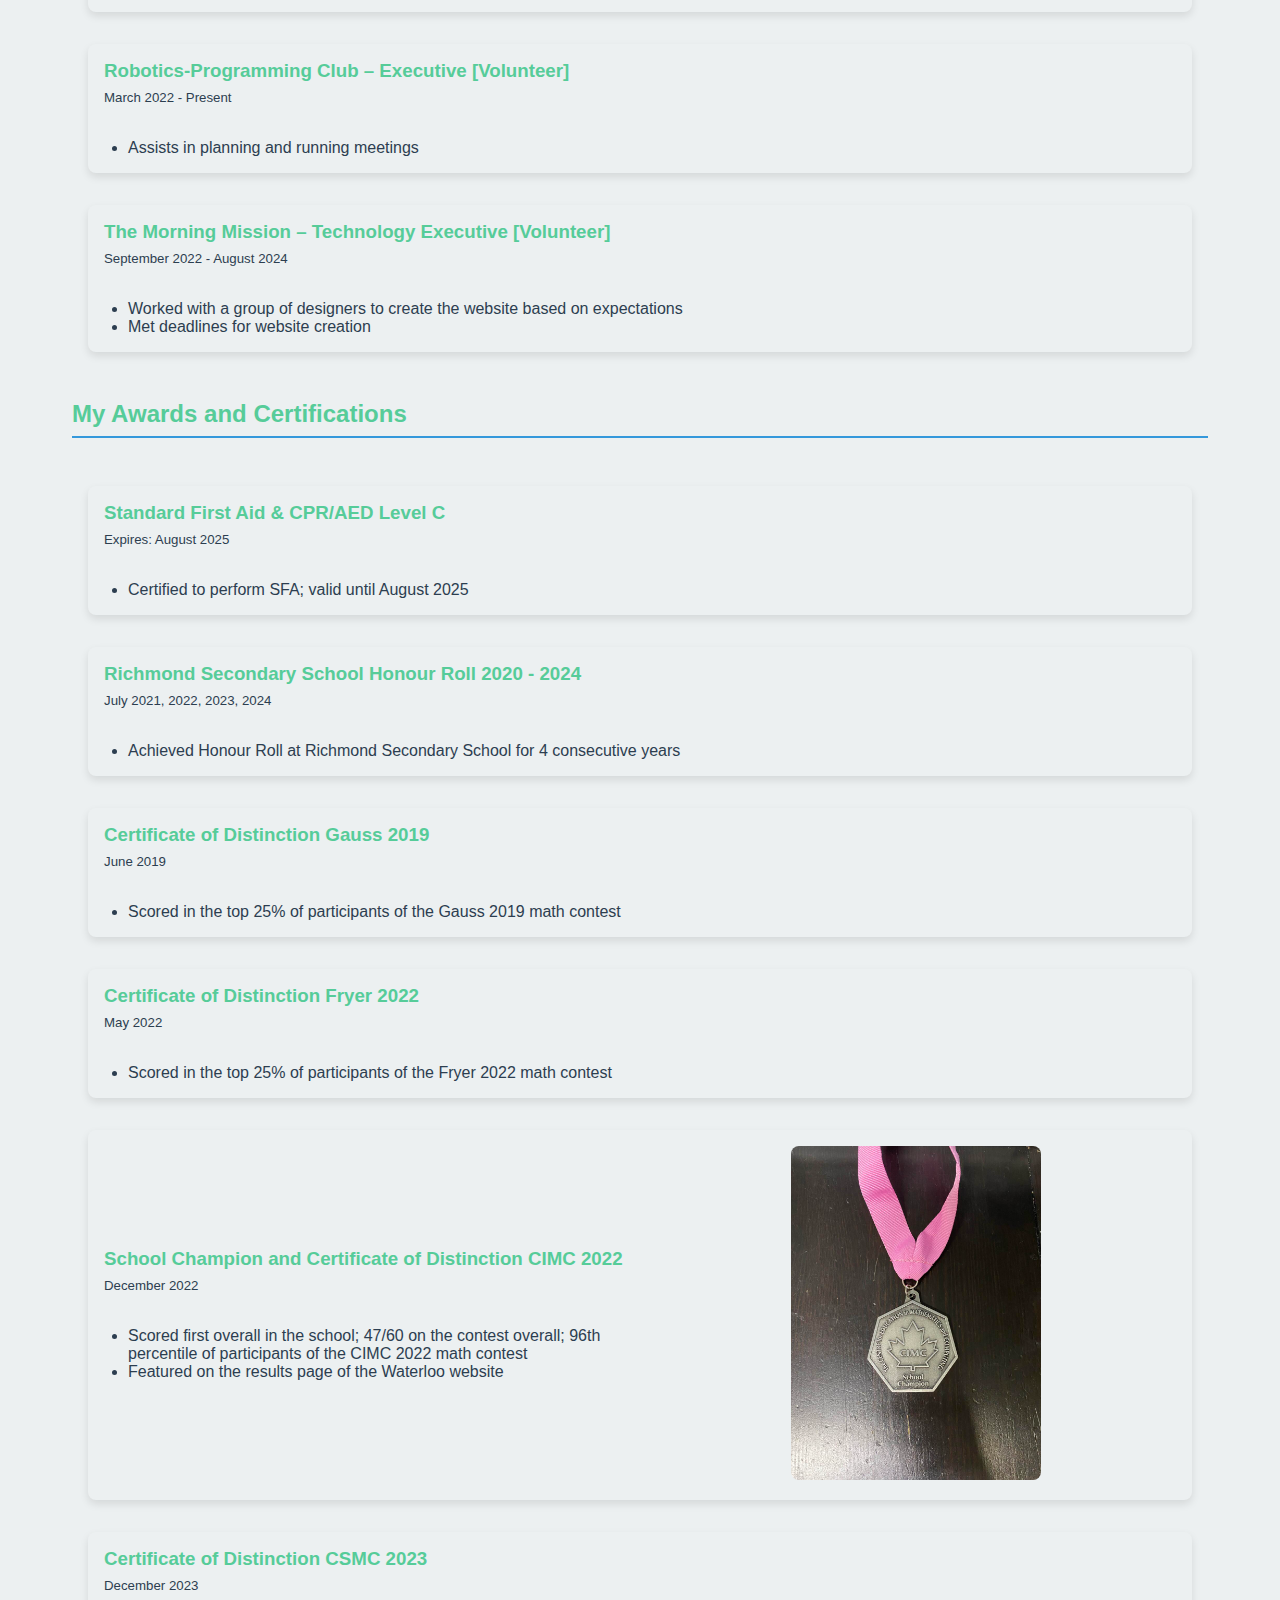
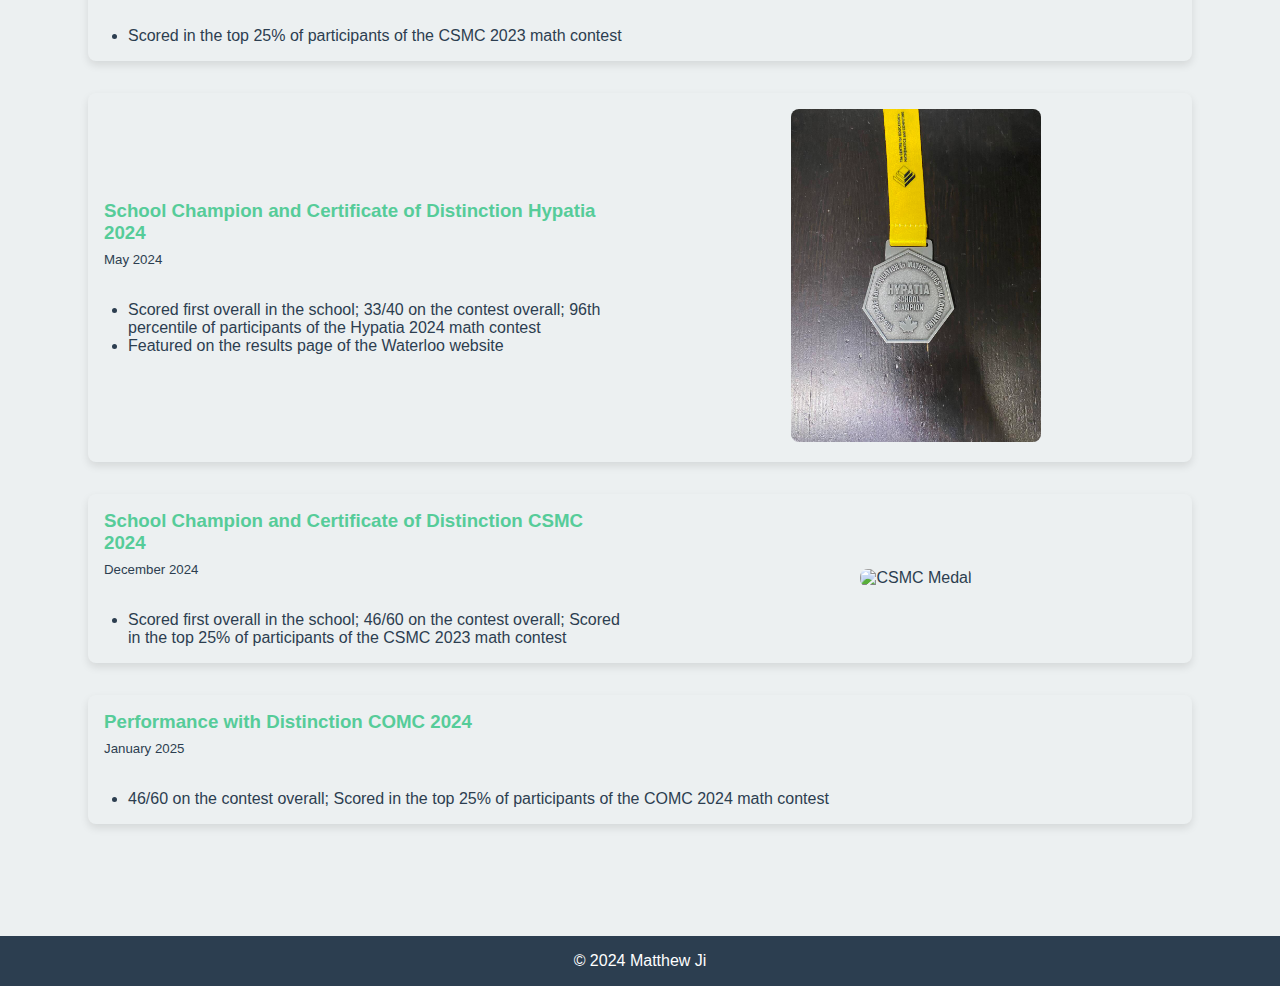
==== commit 16ac0e4a: "srntier" ====
--- a/about.html
+++ b/about.html
@@ -278,7 +278,7 @@
             <div class="experience-item">
                 <div class="experience-text">
                     <h3>Certificate of Distinction CSMC 2023</h3>
-                    <h5>December 2022</h5> <br>
+                    <h5>December 2023</h5> <br>
                     <ul>
                         <li>Scored in the top 25% of participants of the CSMC 2023 math contest</li>
                     </ul>
@@ -301,10 +301,10 @@
             
             <div class="experience-item">
                 <div class="experience-text">
-                    <h3>School Champion and Certificate of Distinction CSMC 2023</h3>
-                    <h5>December 2022</h5> <br>
-                    <ul>
-                        <li>Scored first overall in the school; 46/60 on the contest overall; top 25% of participants of the CSMC 2023 math contest</li>
+                    <h3>School Champion and Certificate of Distinction CSMC 2024</h3>
+                    <h5>December 2024</h5> <br>
+                    <ul>
+                        <li>Scored first overall in the school; 46/60 on the contest overall; Scored in the top 25% of participants of the CSMC 2023 math contest</li>
                     </ul>
                 </div>
                 <div class="experience-image">
@@ -312,6 +312,15 @@
                 </div>
             </div>
             
+            <div class="experience-item">
+                <div class="experience-text">
+                    <h3>Performance with Distinction COMC 2024</h3>
+                    <h5>January 2025</h5> <br>
+                    <ul>
+                        <li>46/60 on the contest overall; Scored in the top 25% of participants of the COMC 2024 math contest</li>
+                    </ul>
+                </div>
+            </div>
             
         </section>
     </main>
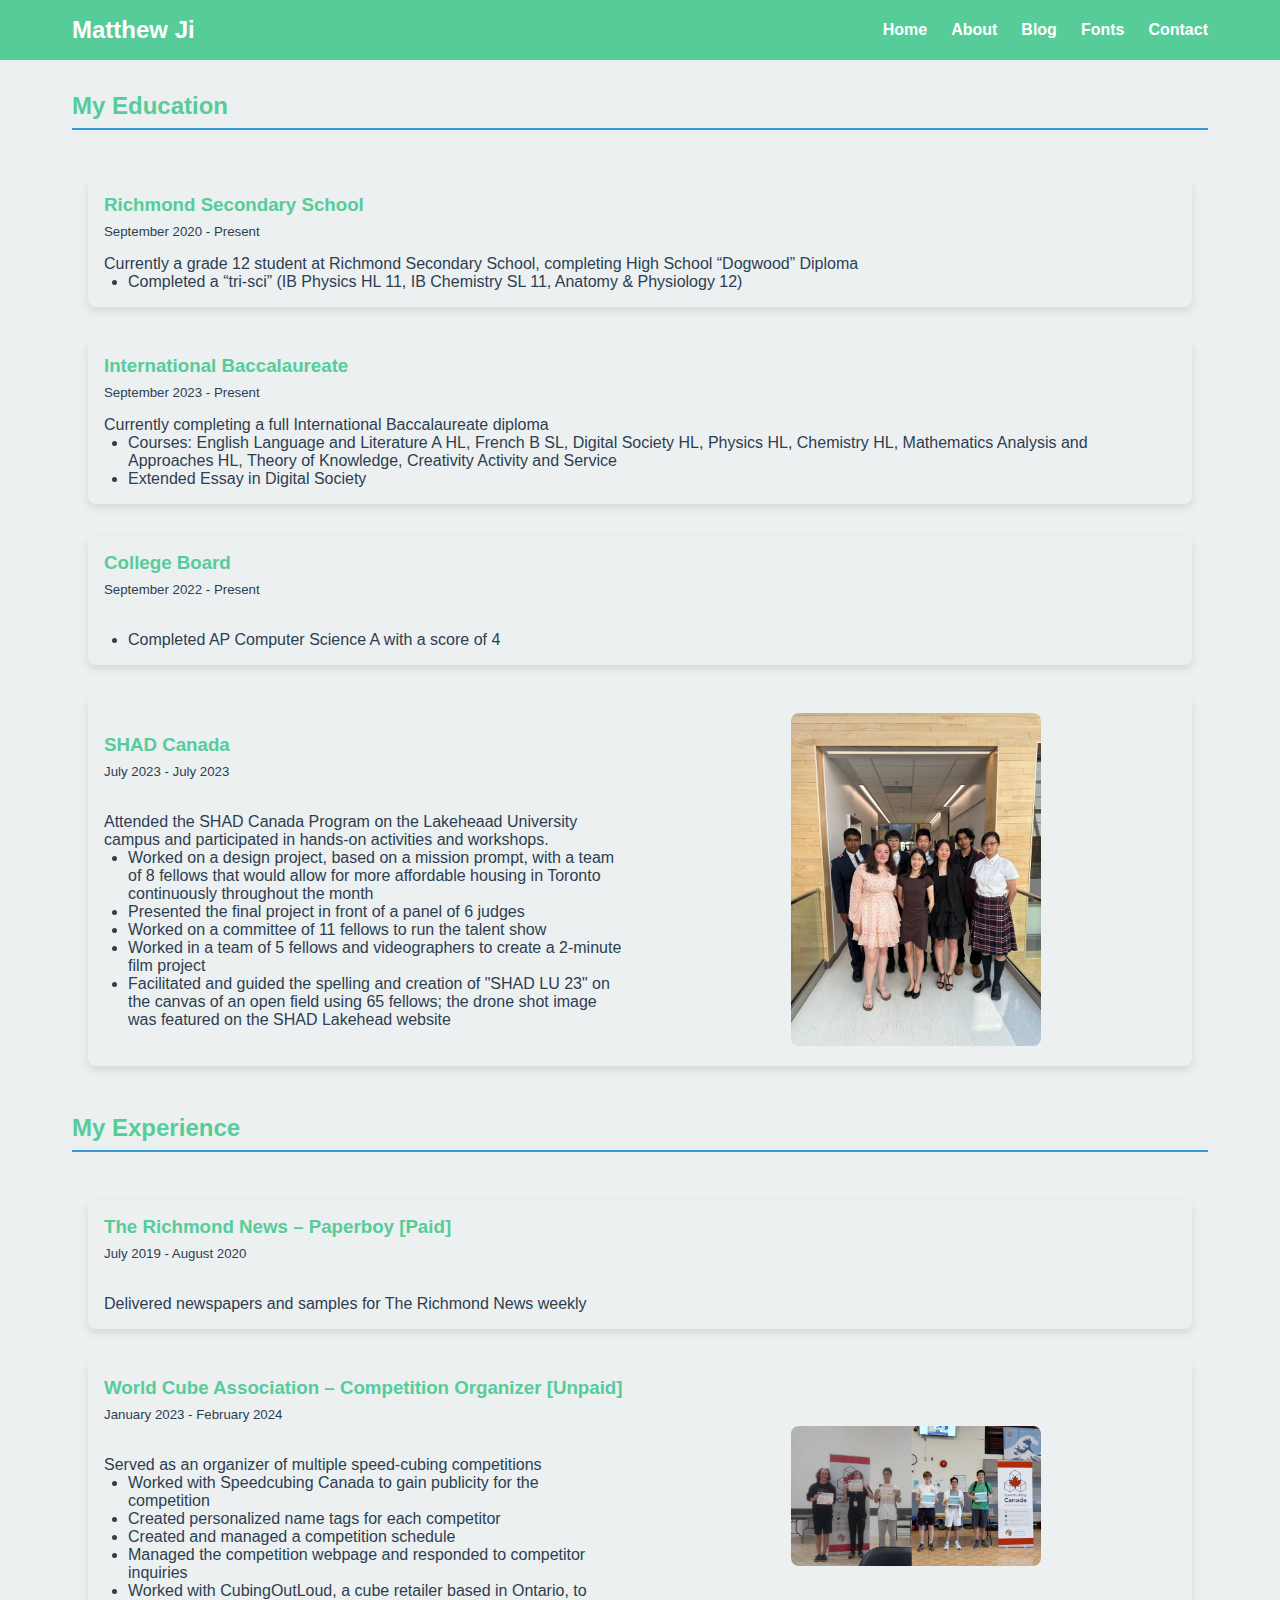
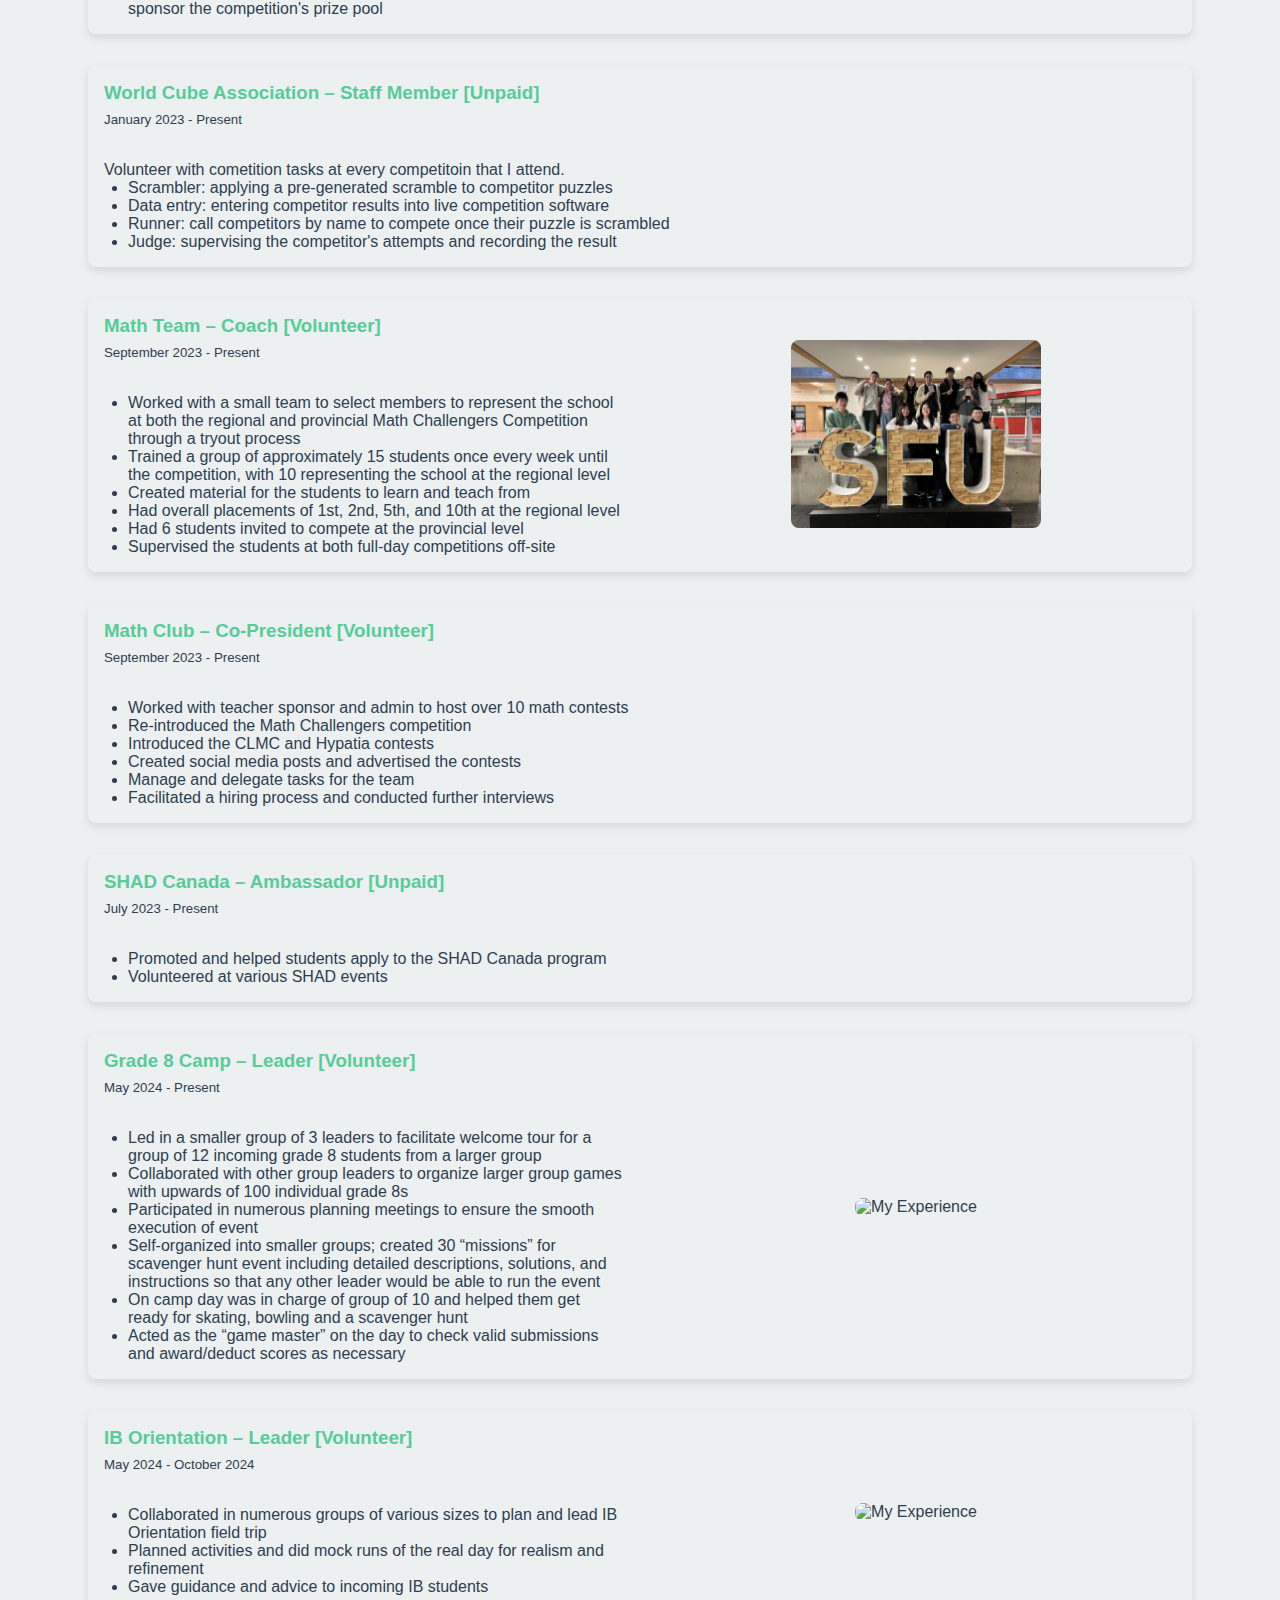
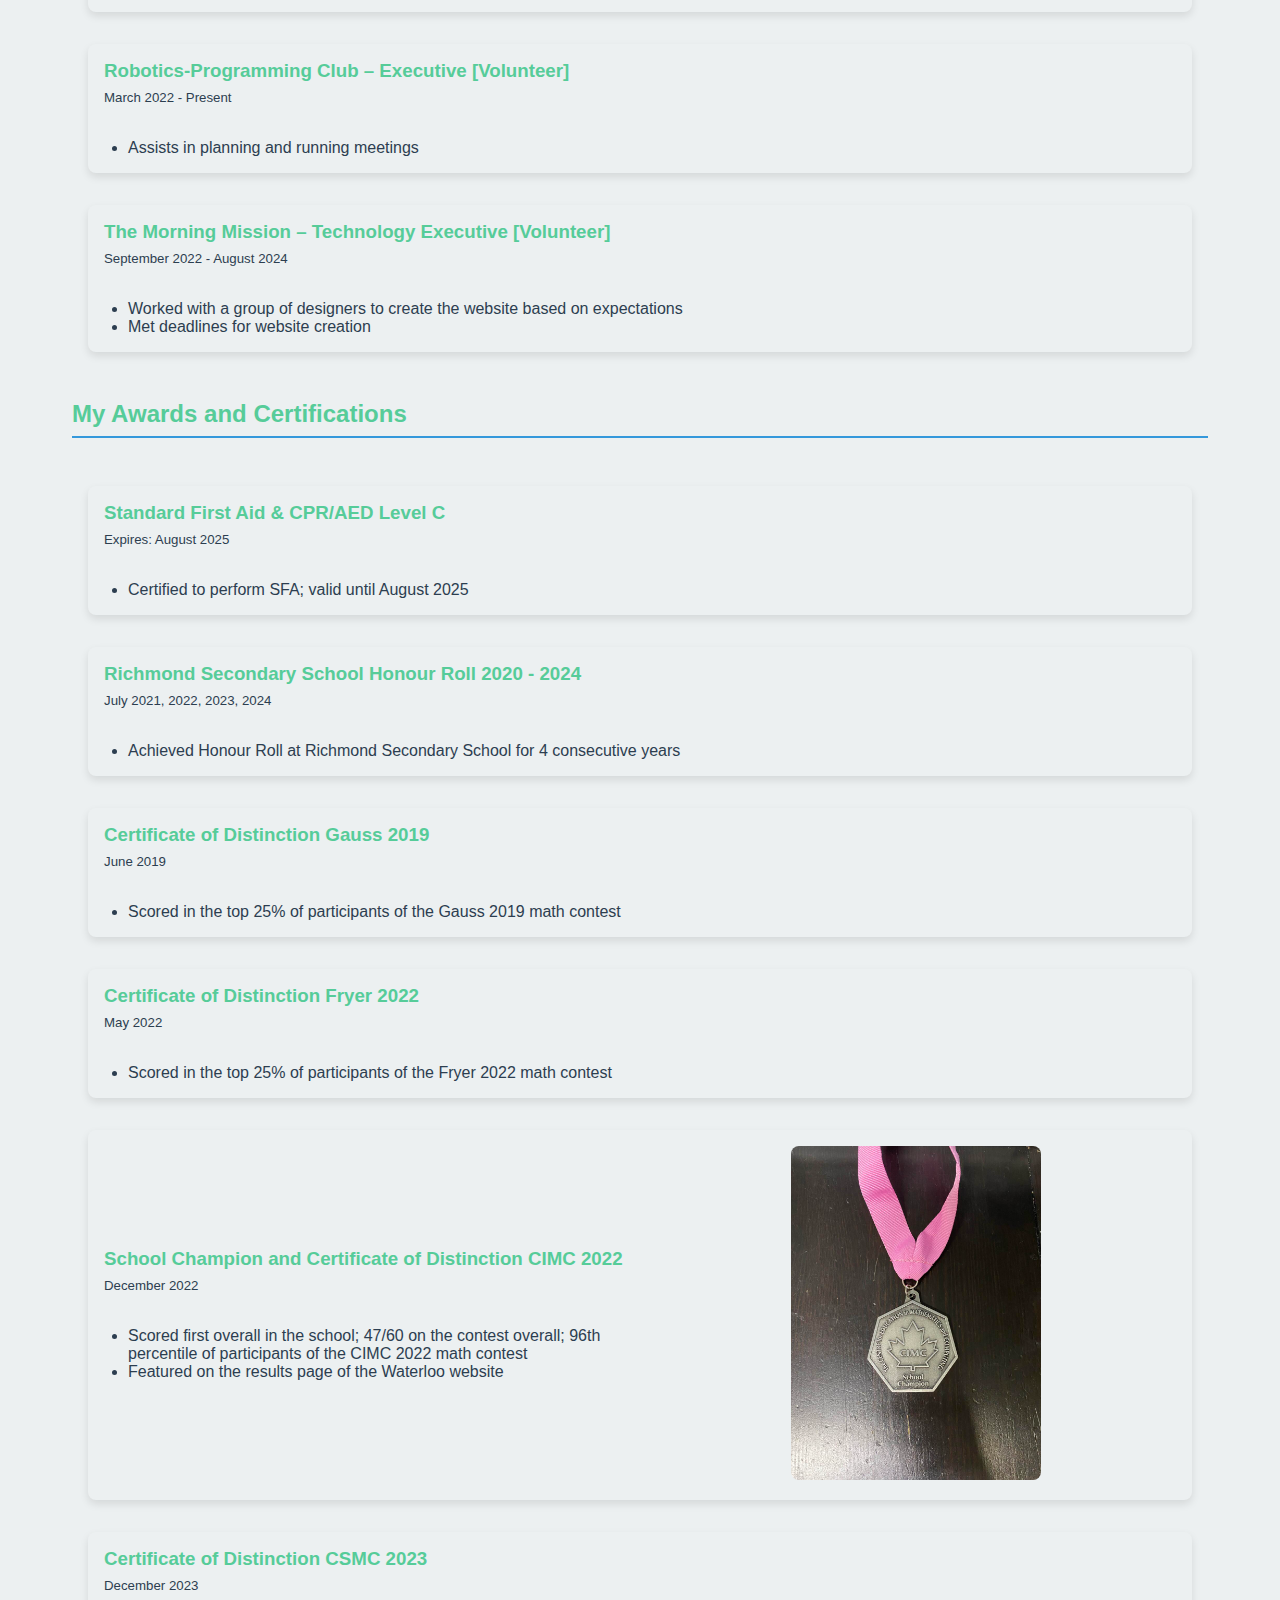
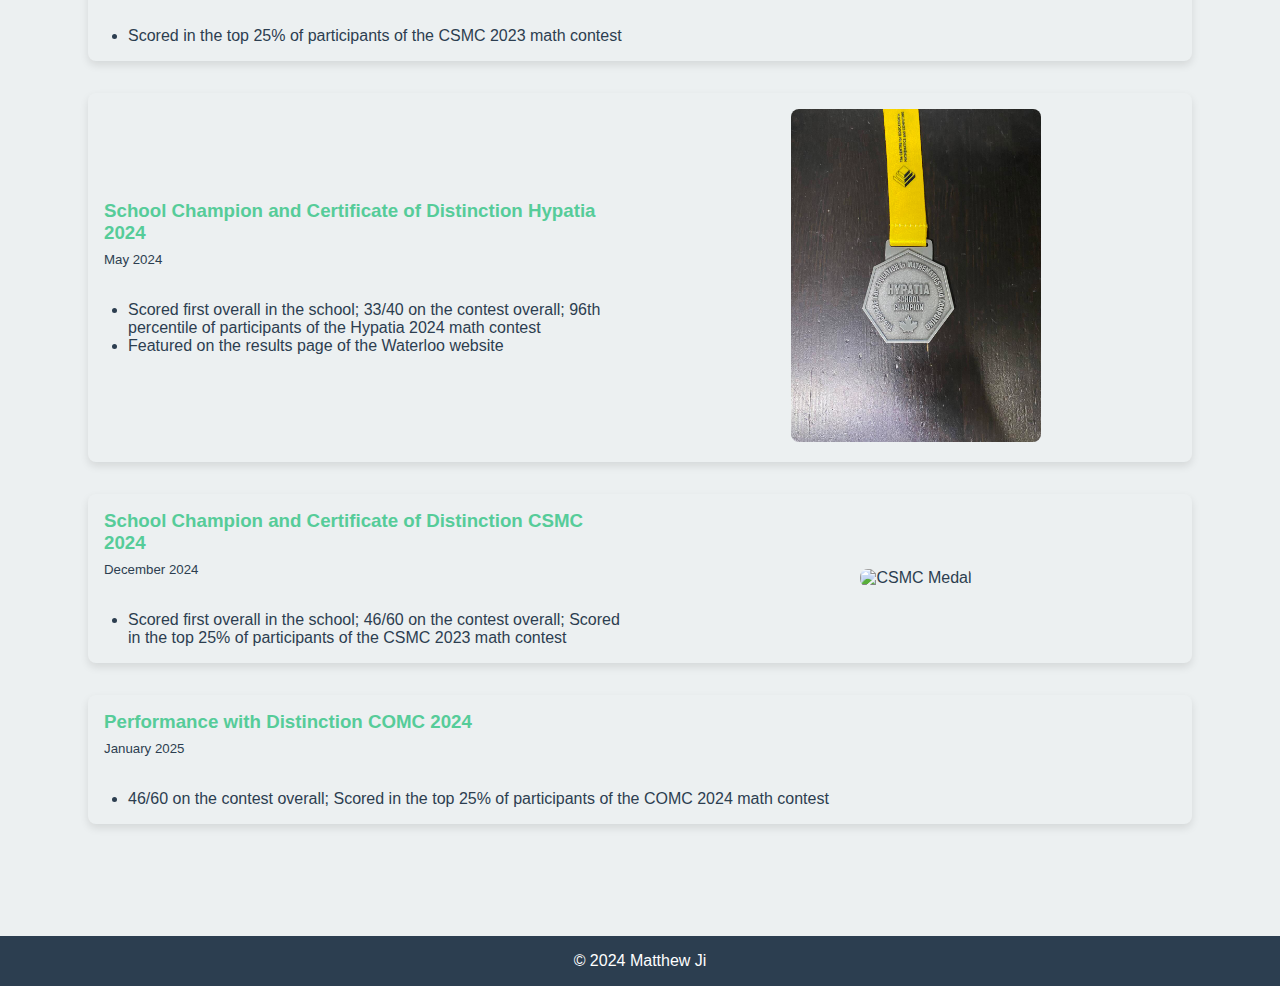
==== commit 116ca4dc: "fonts should have a working framework now" ====
--- a/about.html
+++ b/about.html
@@ -15,6 +15,7 @@
                     <li><a href="index.html">Home</a></li>
                     <li><a href="about.html">About</a></li>
                     <li><a href="blog.html">Blog</a></li>
+                    <li><a href="fonts.html">Fonts</a></li>
                     <li><a href="contact.html">Contact</a></li>
                 </ul>
             </nav>
